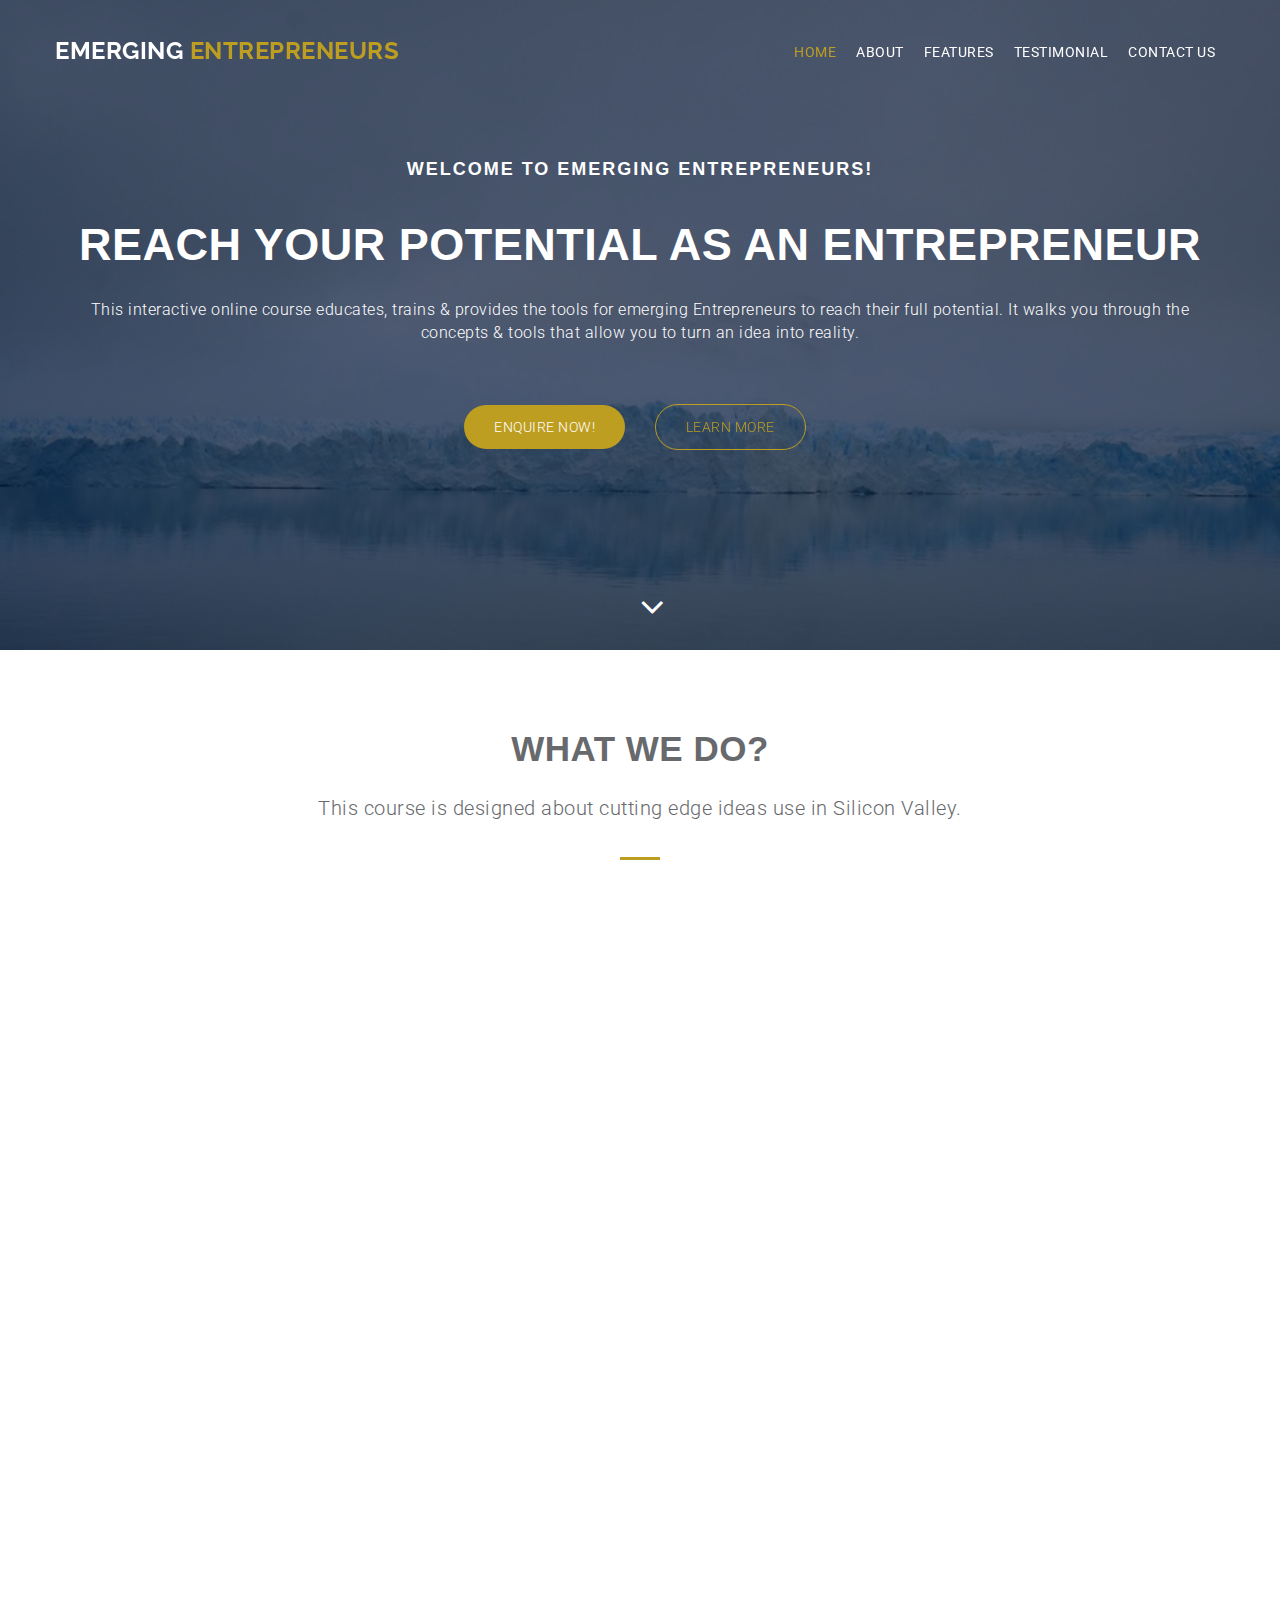
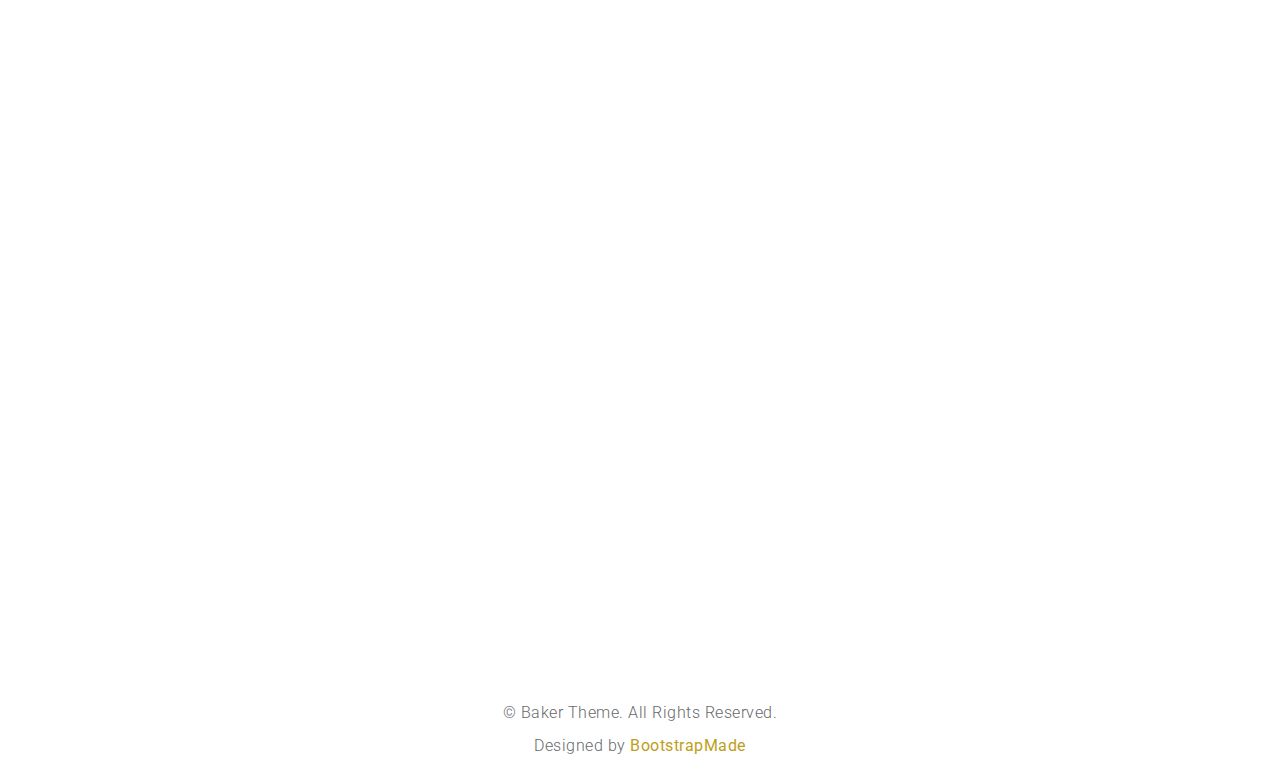
==== index.html @ f15c86c7 "first commit" ====
<!DOCTYPE html>
<html lang="en">

<head>
  <meta charset="utf-8">
  <meta name="viewport" content="width=device-width, initial-scale=1">
  <title>Emerging Entrepreneurs</title>
  <meta name="description" content="Site for emerging entrepreneurs to learn concepts, skills & tools to test & deploy their idea">
  <meta name="keywords" content="emerging entrepreneurs, entrepreneurs, emerging, cairns, theSpace, Troy Haines">

  <link rel="stylesheet" type="text/css" href="https://fonts.googleapis.com/css?family=Roboto:400,300|Raleway:300,400,900,700italic,700,300,600">
  <link rel="stylesheet" type="text/css" href="css/jquery.bxslider.css">
  <link rel="stylesheet" type="text/css" href="css/font-awesome.min.css">
  <link rel="stylesheet" type="text/css" href="css/bootstrap.min.css">
  <link rel="stylesheet" type="text/css" href="css/animate.css">
  <link rel="stylesheet" type="text/css" href="css/style.css">
  <!-- =======================================================
    Theme Name: Baker
    Theme URL: https://bootstrapmade.com/baker-free-onepage-bootstrap-theme/
    Author: BootstrapMade.com
    Author URL: https://bootstrapmade.com
  ======================================================= -->
</head>

<body>

  <div class="loader"></div>
  <div id="myDiv">
    <!--HEADER-->
    <div class="header">
      <div class="bg-color">
        <header id="main-header">
          <nav class="navbar navbar-default navbar-fixed-top">
            <div class="container">
              <div class="navbar-header">
                <button type="button" class="navbar-toggle" data-toggle="collapse" data-target="#myNavbar">
                <span class="icon-bar"></span>
                <span class="icon-bar"></span>
                <span class="icon-bar"></span>
              </button>
                <a class="navbar-brand" href="#">Emerging <span class="logo-dec">Entrepreneurs</span></a>
              </div>
              <div class="collapse navbar-collapse" id="myNavbar">
                <ul class="nav navbar-nav navbar-right">
                  <li class="active"><a href="#main-header">Home</a></li>
                  <li class=""><a href="#feature">About</a></li>
                  <li class=""><a href="#service">Features</a></li>
                  <li class=""><a href="#testimonial">Testimonial</a></li>
                  <li class=""><a href="#contact">Contact Us</a></li>
                </ul>
              </div>
            </div>
          </nav>
        </header>
        <div class="wrapper">
          <div class="container">
            <div class="row">
              <div class="banner-info text-center wow fadeIn delay-05s">
                <h1 class="bnr-title">Welcome to Emerging <span>Entrepreneurs</span>!</h1>
                <h2 class="bnr-sub-title">Reach your potential as an Entrepreneur</h2>
                <p class="bnr-para">This interactive online course educates, trains & provides the tools for emerging Entrepreneurs to reach their full potential. It walks you through the concepts & tools that allow you to turn an idea into reality.</p>
                <div class="brn-btn">
                  <a href="#" class="btn btn-download">Enquire Now!</a>
                  <a href="#feature" class="btn btn-more">Learn More</a>
                </div>
                <div class="overlay-detail">
                  <a href="#feature"><i class="fa fa-angle-down"></i></a>
                </div>
              </div>
            </div>
          </div>
        </div>
      </div>
    </div>
    <!--/ HEADER-->
    <!---->
    <section id="feature" class="section-padding wow fadeInUp delay-05s">
      <div class="container">
        <div class="row">
          <div class="col-md-12 text-center">
            <h2 class="service-title pad-bt15">What We Do?</h2>
            <p class="sub-title pad-bt15">This course is designed about cutting edge ideas use in Silicon Valley.</p>
            <hr class="bottom-line">
          </div>

        </div>
      </div>
    </section>
    <!---->
    <!---->
    <!---->
    <!---->
    <section id="service" class="section-padding wow fadeIn delay-05s">
      <div class="container">
        <div class="row">
          <div class="col-md-4 col-sm-6 col-xs-12">
            <div class="wrap-item text-center">
              <div class="item-img">
                <img src="https://s3-ap-southeast-2.amazonaws.com/emergingentrepreneurs/static_images/lightbulbicon.png">
              </div>
              <h3 class="pad-bt15">Educational Material</h3>
              <p>The course is a ten part course teaching the student key concepts about Entrepreneurship. It involves interactive questions, collabrative questions with others in the class & a quiz at the end of each part.</p>
            </div>
          </div>
          <div class="col-md-4 col-sm-6 col-xs-12">
            <div class="wrap-item text-center">
              <div class="item-img">
                <img src="https://s3-ap-southeast-2.amazonaws.com/emergingentrepreneurs/static_images/lightninglogo.png">
              </div>
              <h3 class="pad-bt15">Tools to Guide Students</h3>
              <p>The site has a framwork to help students design their MVP, record their progress & help them to decide whether to pivot or perserve with their idea.</p>
            </div>
          </div>
          <div class="col-md-4 col-sm-6 col-xs-12">
            <div class="wrap-item text-center">
              <div class="item-img">
                <img src="https://s3-ap-southeast-2.amazonaws.com/emergingentrepreneurs/static_images/rocketlogo.png">
              </div>
              <h3 class="pad-bt15">Teacher Tools</h3>
              <p>The site has a teacher admin section, allowing teachers oversee their student's progress, allowing you to guide in class material specific to student's responses.</p>
            </div>
          </div>
          
        </div>
      </div>
    </section>
    <!---->
    <!---->
    <!---->
    <!---->
    <section id="testimonial" class="wow fadeInUp delay-05s">
      <div class="bg-testicolor">
        <div class="container section-padding">
          <div class="row">
            <div class="testimonial-item">
              <ul class="bxslider">
                <li>
                  <blockquote>
                    <img src="img/thumb.png" class="img-responsive">
                    <p>Come a day there won't be room for naughty men like us to slip about at all. This job goes south, there well may not be another. </p>
                  </blockquote>
                  <small>Shaun Paul, Client</small>
                </li>
                <li>
                  <blockquote>
                    <img src="img/thumb.png" class="img-responsive">
                    <p>So here is us, on the raggedy edge. Don't push me, and I won't push you. </p>
                  </blockquote>
                  <small>Marry Smith, Client</small>
                </li>
                <li>
                  <blockquote>
                    <img src="img/thumb.png" class="img-responsive">
                    <p>Come a day there won't be room for naughty men like us to slip about at all. This job goes south, there well may not be another.</p>
                  </blockquote>
                  <small>Vivek Singh, Client</small>
                </li>
                <li>
                  <blockquote>
                    <img src="img/thumb.png" class="img-responsive">
                    <p>So here is us, on the raggedy edge. Don't push me, and I won't push you.</p>
                  </blockquote>
                  <small>John Doe, Client</small>
                </li>
              </ul>
            </div>
          </div>
        </div>
      </div>
    </section>
    <!---->
   
    <!---->
    <section id="contact" class="section-padding wow fadeInUp delay-05s">
      <div class="container">
        <div class="row">
          <div class="col-md-12 text-center white">
            <h2 class="service-title pad-bt15">Keep in touch with us</h2>
            <p class="sub-title pad-bt15">If you'd like more information about the programme or would like a demo account to see more, please send us a message & we'll get in contact. </p>
            <hr class="bottom-line white-bg">
          </div>
          <div class="col-md-6 col-sm-6 col-xs-12">
            <div class="loction-info white">
              <p><i class="fa fa-map-marker fa-fw pull-left fa-2x"></i>Eureka St, Manunda <br>QLD, Australia 4870</p>
              <p><i class="fa fa-envelope-o fa-fw pull-left fa-2x"></i>explore@thespacecairns.com</p>
              <p><i class="fa fa-phone fa-fw pull-left fa-2x"></i> (07) 4015 2517</p>
            </div>
          </div>
          <div class="col-md-6 col-sm-6 col-xs-12">
            <div class="contact-form">
              <div id="sendmessage">Your message has been sent. Thank you!</div>
              <div id="errormessage"></div>
              <form action="https://app.99inbound.com/api/e/o6KR0ycd" method="POST" target="_blank">
                <div style="position: absolute; left: -5000px;">
                  <input type="checkbox" name="grandpas_coral_plaid_people" value="1" tabindex="-1" autocomplete="no">
                </div>
                <div class="col-md-6 padding-right-zero">
                  <div class="form-group">
                    <input type="text" name="name" class="form-control" id="name" placeholder="Your Name" data-rule="minlen:4" data-msg="Please enter at least 4 chars" />
                    <div class="validation"></div>
                  </div>
                </div>
                <div class="col-md-6">
                  <div class="form-group">
                    <input type="email" class="form-control" name="email" id="email" placeholder="Your Email" data-rule="email" data-msg="Please enter a valid email" />
                    <div class="validation"></div>
                  </div>
                </div>
                <div class="col-md-12">
                  <div class="form-group">
                    <input type="text" class="form-control" name="subject" id="subject" placeholder="Subject" data-rule="minlen:4" data-msg="Please enter at least 8 chars of subject" />
                    <div class="validation"></div>
                  </div>
                </div>
                <div class="col-md-12">
                  <div class="form-group">
                    <textarea class="form-control" name="message" rows="5" data-rule="required" data-msg="Please write something for us" placeholder="Message"></textarea>
                    <div class="validation"></div>
                  </div>
                  <button type="submit" class="btn btn-primary btn-submit">SEND NOW</button>
                </div>
              </form>

            </div>
          </div>
        </div>
      </div>
    </section>
    <!---->
    <!---->
    <footer id="footer">
      <div class="container">
        <div class="row text-center">
          <p>&copy; Baker Theme. All Rights Reserved.</p>
          <div class="credits">
            <!--
              All the links in the footer should remain intact.
              You can delete the links only if you purchased the pro version.
              Licensing information: https://bootstrapmade.com/license/
              Purchase the pro version with working PHP/AJAX contact form: https://bootstrapmade.com/buy/?theme=Baker
            -->
            Designed by <a href="https://bootstrapmade.com/">BootstrapMade</a>
          </div>
        </div>
      </div>
    </footer>
    <!---->
  </div>
  <script src="js/jquery.min.js"></script>
  <script src="js/jquery.easing.min.js"></script>
  <script src="js/bootstrap.min.js"></script>
  <script src="js/wow.js"></script>
  <script src="js/jquery.bxslider.min.js"></script>
  <script src="js/custom.js"></script>
  <script src="contactform/contactform.js"></script>

</body>
</html>
---- css/style.css ----
/*
    Theme Name: Baker
    Theme URL: https://bootstrapmade.com/baker-free-onepage-bootstrap-theme/
    Author: BootstrapMade.com
    Author URL: https://bootstrapmade.com
*/

body {
  line-height: 1.4;
  font-family: 'Roboto', sans-serif;
  color: #67696c;
  font-size: 16px;
  font-weight: 300;
  letter-spacing: 0.5px;
  overflow-x: hidden;
}

ol, ul {
  list-style: none;
}

blockquote, q {
  quotes: none;
}

blockquote:before, blockquote:after, q:before, q:after {
  content: '';
  content: none;
}

table {
  border-collapse: collapse;
  border-spacing: 0;
}

h1, h2, h3, h4, h5, h6 {
  font-family: 'Raleway', sans-serif;
  font-weight: 600;
}

.section-padding {
  padding: 60px 0px;
}

#loader {
  position: absolute;
  left: 50%;
  top: 50%;
  z-index: 1;
  width: 150px;
  height: 150px;
  margin: -75px 0 0 -75px;
  border: 16px solid #f3f3f3;
  border-radius: 50%;
  border-top: 16px solid #3498db;
  width: 120px;
  height: 120px;
  -webkit-animation: spin 2s linear infinite;
  animation: spin 2s linear infinite;
}

@-webkit-keyframes spin {
  0% {
    -webkit-transform: rotate(0deg);
  }
  100% {
    -webkit-transform: rotate(360deg);
  }
}

@keyframes spin {
  0% {
    transform: rotate(0deg);
  }
  100% {
    transform: rotate(360deg);
  }
}

/* Add animation to "page content" */

.animate-bottom {
  position: relative;
  -webkit-animation-name: animatebottom;
  -webkit-animation-duration: 1s;
  animation-name: animatebottom;
  animation-duration: 1s
}

@-webkit-keyframes animatebottom {
  from {
    bottom: -100px;
    opacity: 0
  }
  to {
    bottom: 0px;
    opacity: 1
  }
}

@keyframes animatebottom {
  from {
    bottom: -100px;
    opacity: 0
  }
  to {
    bottom: 0;
    opacity: 1
  }
}

/***********************************
************************************
HEADER
************************************
***********************************/

.header {
  background: url('../img/bg-banner02.jpg') no-repeat fixed;
  background-size: cover;
  min-height: 650px;
  position: relative;
}

.bg-color {
  background-color: rgba(0, 0, 0, 0.5);
  min-height: 650px;
}

#main-header {}

.navbar-default {
  background-color: transparent;
  border: 0px;
  padding: 20px 0;
  transition: all 0.3s;
}

@media (max-width: 768px) {
	.navbar-collapse {
		background: rgba(64, 75, 97, 0.9);
    border-top: 0;
	}
}
.navbar-default .navbar-brand:focus, .navbar-default .navbar-brand:hover {
  color: #002F2F;
}

.top-nav-collapse {
  padding: 0;
  background: rgba(64, 75, 97, 0.9);
}

.logo-dec {
  color: #be9e21;
}

.navbar-default .navbar-brand {
  color: #fff;
  font-family: 'Raleway', sans-serif;
  font-weight: 700;
}

.navbar-default .navbar-brand:hover, .navbar-default .navbar-brand:focus {
  color: #fff;
}

.navbar-brand {
  padding: 0px;
  font-size: 24px;
  text-transform: uppercase;
  padding: 15px 0px;
  margin-top: 6px;
}

.navbar-default .navbar-nav>li>a {
  padding: 5px 10px;
  font-size: 14px;
  line-height: 54px;
  font-weight: 400;
  text-transform: uppercase;
  background: transparent;
  color: #fff;
  -webkit-transition: color 0.2s ease-out;
  transition: color 0.2s ease-out;
}

.navbar-default .navbar-nav>.active>a, .navbar-default .navbar-nav>.active>a:focus, .navbar-default .navbar-nav>.active>a:hover {
  color: #be9e21;
  background-color: transparent;
}

.navbar-default .navbar-nav>li>a:focus, .navbar-default .navbar-nav>li>a:hover {
  background-color: transparent;
  color: #be9e21;
}

.banner-info {
  padding-top: 140px;
  color: #fff;
}

.bnr-title, .bnr-sub-title {
  font-family: 'Fira Sans', sans-serif;
}

h1.bnr-title {
  font-size: 18px;
  text-transform: uppercase;
  letter-spacing: 2px;
}

h2.bnr-sub-title {
  font-size: 45px;
  text-transform: uppercase;
  padding: 20px 0px;
  font-weight: 700;
}

.bnr-para {
  font-weight: 300;
}

.btn-download, .btn-more, .btn-download:hover, .btn-download:focus, .btn-more:focus {
  text-transform: uppercase;
  margin-top: 50px;
  color: #fff;
  border: 0;
  font-size: 14px;
  font-weight: 300;
  line-height: 24px;
  padding: 10px 30px;
  border-radius: 60px;
  margin: 50px 10px 0 0;
  outline: none !important;
  -webkit-backface-visibility: hidden;
  backface-visibility: hidden;
  transition: all 0.3s;
}

.btn-download {
  background-color: #be9e21;
}

.btn-more, .btn-more:focus {
  margin-left: 15px;
  border: 1px solid #be9e21;
  color: #be9e21;
}

.btn-more:hover {
  background: #be9e21;
  color: #fff;
}

.overlay-detail a i {
  text-align: center;
  position: absolute;
  bottom: 25px;
  font-size: 38px;
  color: #fff;
}

/***********************************
************************************
features
************************************
***********************************/

.title, .service-title {
  font-family: 'Fira Sans', sans-serif;
  font-size: 35px;
  text-transform: uppercase;
}

.item-img {
  margin-bottom: 15px;
}

.sub-title {
  font-size: 20px;
}

.bottom-line {
  margin-top: 20px;
  margin-bottom: 40px;
  border: 0;
  border-top: 0px;
  height: 3px;
  width: 40px;
  background-color: #BE9E21;
}

.wrap-item h3 {
  font-size: 24px;
  line-height: 25px;
}

.pad-bt15 {
  padding-bottom: 15px;
}

.sec-sub-title {
  padding-top: 30px;
}

.sec-sub-title {
  font-size: 16px;
  font-weight: bold;
  color: #002F2F;
  text-transform: uppercase;
  margin: 25px 0px;
  line-height: 1.7;
}

#service {
  background-color: #F3F4F8;
}

ul.service-list li i {
  color: #002F2F;
  padding-right: 10px;
}

.learn-more, .learn-more:hover, .learn-more:focus {
  height: 50px;
  width: 175px;
  background: #046380;
  display: inline-block;
  text-align: center;
  color: #ffffff;
  line-height: 50px;
  text-transform: uppercase;
  font-size: 16px;
  text-decoration: none;
  margin-right: 10px;
  margin-top: 45px;
  text-decoration: none;
  transition: all 0.3s;
  -webkit-transition: all 0.3s;
}

.visit-portfolio, .visit-portfolio:hover, .visit-portfolio:focus {
  height: 50px;
  width: 175px;
  display: inline-block;
  text-align: center;
  color: #495376;
  line-height: 50px;
  text-transform: uppercase;
  font-size: 16px;
  text-decoration: none;
  border: 1px solid #838aa1;
  margin-top: 45px;
  transition: all 0.3s;
  -webkit-transition: all 0.3s;
}

.bx-wrapper img {
  width: 70px;
  display: inline-block;
  border-radius: 50%;
  border: 5px solid #fff;
  margin-bottom: 15px;
}

.service-item h3 span {
  opacity: 0.7;
  font-size: 75px;
  line-height: 1;
  text-transform: uppercase;
  letter-spacing: -5px;
  font-weight: 900;
  padding-right: 6px;
}

.service-item h3 {
  font-weight: 700;
}

.service-item p {
  opacity: 0.6;
  color: inherit;
  padding: 10px 0px;
}

.service-item a {
  color: #be9e21;
}

.mr-btn-15 {
  margin-bottom: 15px;
}

.padding-right-zero {
  padding-right: 0px !important;
}

.bx-wrapper {
  margin: 0 auto 35px;
}

.portfolio-item {
  position: relative;
  overflow: hidden;
}

.portfolio-item figure {
  margin: 0;
  padding: 0;
  position: relative;
  cursor: pointer;
}

.portfolio-item figure img {
  display: block;
  position: relative;
  z-index: 10;
  margin: -15px 0
}

.portfolio-item figure figcaption {
  display: block;
  position: absolute;
  z-index: 5;
  -webkit-box-sizing: border-box;
  -moz-box-sizing: border-box;
  box-sizing: border-box
}

.portfolio-item figure h2 {
  font-family: 'Fira Sans', sans-serif;
  color: #fff;
  font-size: 20px;
  text-align: left;
  padding-bottom: 15px;
}

.portfolio-item figure p {
  display: block;
  line-height: 18px;
  margin: 0;
  color: #fff;
  text-align: left
}

.portfolio-item figure figcaption {
  top: 0;
  left: 0;
  width: 100%;
  height: 100%;
  padding: 59px 30px;
  background-color: #BE9E21;
  backface-visibility: hidden;
  -webkit-transform: rotateY(-180deg);
  -moz-transform: rotateY(-180deg);
  transform: rotateY(-180deg);
  -webkit-transition: all .5s;
  -moz-transition: all .5s;
  transition: all .5s;
  text-align: center;
}

.portfolio-item figure img {
  backface-visibility: hidden;
  -webkit-transition: all .5s;
  -moz-transition: all .5s;
  transition: all .5s
}

.portfolio-item figure:hover img, figure.hover img {
  -webkit-transform: rotateY(180deg);
  -moz-transform: rotateY(180deg);
  transform: rotateY(180deg)
}

.portfolio-item figure:hover figcaption, figure.hover figcaption {
  -webkit-transform: rotateY(0);
  -moz-transform: rotateY(0);
  transform: rotateY(0)
}

/***********************************
************************************
TESTIMONIAL
************************************
***********************************/

#testimonial {
  background: url('../img/bg.jpg') no-repeat;
  background-size: cover;
  min-height: 390px;
}

.bg-testicolor {
  background-color: RGBA(73, 84, 105, 0.61);
  min-height: 390px;
}

.white {
  color: #fff !important;
}

.testimonial-item ul li blockquote {
  font-size: 18px;
  line-height: 32px;
  color: #fff;
  font-weight: 300;
  text-shadow: 1px 1px 2px #333;
  text-align: center;
  display: inline-block;
  width: 100%;
  margin: 20px 0;
  padding: 0 80px;
  position: relative;
  border: 0;
}

.testimonial-item ul li small {
  font-size: 16px;
  color: #fff;
  font-weight: 400;
  text-shadow: 1px 1px 2px #333;
  text-align: center;
  display: inline-block;
  width: 100%;
}

.bx-viewport {
  height: 235px !important;
  background-color: transparent !important;
  border: 0px none !important;
  box-shadow: none !important;
}

.testimonial-item ul li blockquote::before {
  content: '“';
  left: 30px;
}

.testimonial-item ul li blockquote::before, .testimonial-item ul li blockquote::after {
  position: absolute;
  font-weight: 300;
  font-size: 3em;
  font-family: Georgia, serif;
  color: #ccc;
  top: 62%;
}

.testimonial-item ul li blockquote::after {
  content: '”';
  right: 30px;
}

/***********************************
************************************
Blog
************************************
***********************************/

.blog-info h2 {
  text-transform: capitalize;
  font-weight: 600;
  font-size: 20px;
  letter-spacing: 1px;
  padding-top: 5px;
}

.blog-comment {
  margin-top: 12px;
  min-height: 30px;
}

.blog-info p, .blog-comment p {
  color: #949494;
}

.blog-comment p:first-child {
  float: left;
}

.blog-comment p:last-child {
  float: right;
  margin-right: 0;
}

.blog-comment p i {
  color: #949494;
}

.read-more {
  color: #949494;
  margin-top: 15px;
  display: inline-block;
}

.blog-img {
  position: relative;
  margin-bottom: 20px;
  overflow: hidden;
}

.blog-img img:hover {
  opacity: 1;
  -webkit-transform: scale(1.05);
  -moz-transform: scale(1.05);
  -ms-transform: scale(1.05);
  -o-transform: scale(1.05);
  transform: scale(1.05);
}

.blog-img img {
  width: 100%;
  opacity: 0.8;
  -webkit-transition: all 0.5s linear;
  -moz-transition: all 0.5s linear;
  -ms-transition: all 0.5s linear;
  -o-transition: all 0.5s linear;
  transition: all 0.5s linear;
}

/***********************************
************************************
contact
************************************
***********************************/

#contact {
  background-color: rgb(73, 84, 105);
}

.btn-submit, .btn-submit:hover, .btn-submit:focus {
  background-color: transparent;
  border-radius: 60px;
  color: #be9e21;
  font-weight: 400;
  border: 1px solid #be9e21;
  font-size: 14px;
  padding: 6px 20px;
}

.form-control {
  background-color: transparent;
  border-radius: 0px;
  color: #be9e21 !important;
  border-color: #be9e21;
}

.form-control:focus {
  border-color: #be9e21;
  outline: 0;
  -webkit-box-shadow: inset 0 1px 1px rgba(0, 0, 0, .075), 0 0 8px rgba(102, 175, 233, .6);
  box-shadow: inset 0 1px 1px rgba(0, 0, 0, .075), 0 0 8px rgba(102, 175, 233, .6);
}

.contact-form input.form-control {
  color: #fff;
}

.validation {
  color: red;
  display: none;
  margin: 0 0 20px;
  font-weight: 400;
  font-size: 13px;
}

#sendmessage {
  color: green;
  border: 1px solid green;
  display: none;
  text-align: center;
  padding: 15px;
  font-weight: 600;
  margin-bottom: 15px;
}

#errormessage {
  color: red;
  display: none;
  border: 1px solid red;
  text-align: center;
  padding: 15px;
  font-weight: 600;
  margin-bottom: 15px;
}

#sendmessage.show, #errormessage.show, .show {
  display: block;
}

.loction-info p {
  margin-bottom: 25px;
}

.loction-info p i {
  color: #be9e21;
}

/***********************************
************************************
contact
************************************
***********************************/

#footer {
  padding: 20px 0px;
}

.scrollToTop {
  position: fixed;
  bottom: 12px;
  right: 12px;
  width: 42px;
  height: 42px;
  color: #ffffff;
  background: #be9e21;
  font-size: 14px;
  line-height: 42px;
  text-align: center;
  z-index: 100;
  cursor: pointer;
  display: none;
}

.white-bg {
  background-color: #fff;
}

#footer a {
  color: #be9e21;
  font-weight: 400;
}

/***********************************
************************************
Responsive media queries
************************************
***********************************/

/***********************************
************************************
cta
************************************
***********************************/

.cta {
  background-color: rgb(73, 84, 105);
}

.cta .cta-info {
  width: 100%;
  float: left;
  padding: 30px 25px 30px 15px;
  border-radius: 5px;
}

.cta .cta-info .cta-txt h3 {
  font-size: 32px;
  margin-bottom: 10px;
}

.cta .cta-info .cta-btn {
  margin-top: 16px;
  background-color: rgb(190, 158, 33);
  padding: 20px 50px;
  color: #FFF;
  font-size: 22px;
  display: inline-block;
  transition: all 0.5s ease-in 0s;
}



/***********************************
************************************
Responsive media queries
************************************
***********************************/

@media (min-width: 768px) and (max-width: 980px) {
  .service-item, .blog-sec, .wrap-item, .loction-info {
    margin-bottom: 15px;
  }
  .portfolio-item figure figcaption {
    padding: 55px 30px;
  }
  .padding-right-zero {
    padding-right: 15px !important;
  }
}

@media (min-width: 451px) and (max-width: 767px) {
  .service-item, .blog-sec, .wrap-item, .loction-info {
    margin-bottom: 15px;
  }
}

@media (min-width: 20px) and (max-width: 450px) {
  .navbar-default .navbar-brand {
    padding-left: 16px;
    margin-top: 0px;
  }
  .banner-info {
    padding-top: 40px;
  }
  h1.bnr-title {
    font-size: 16px;
  }
  h2.bnr-sub-title {
    font-size: 33px;
  }
  body {
    font-size: 14px;
  }
  .btn-download, .btn-more, .btn-download:hover, .btn-more:hover, .btn-download:focus, .btn-more:focus {
    font-size: 12px;
    padding: 7px 18px;
  }
  .wrap-item h3 {
    font-size: 18px;
  }
  .title, .service-title {
    font-size: 28px;
  }
  .sub-title {
    font-size: 15px;
  }
  .service-item, .blog-sec, .wrap-item, .loction-info {
    margin-bottom: 15px;
  }
  .loction-info {
    padding: 0px 15px;
  }
  .portfolio-item figure figcaption {
    padding: 30px 30px;
  }
  .padding-right-zero {
    padding-right: 15px !important;
  }
  .portfolio-item figure p {
    font-size: 14px;
  }
  .portfolio-item figure h2 {
    font-size: 18px;
  }
  .testimonial-item ul li blockquote {
    font-size: 14px;
    line-height: 22px;
    margin: 10px 0;
    padding: 0 40px;
  }
  .navbar-default .navbar-nav>li>a {
    line-height: 22px;
    text-align: center;
  }
}
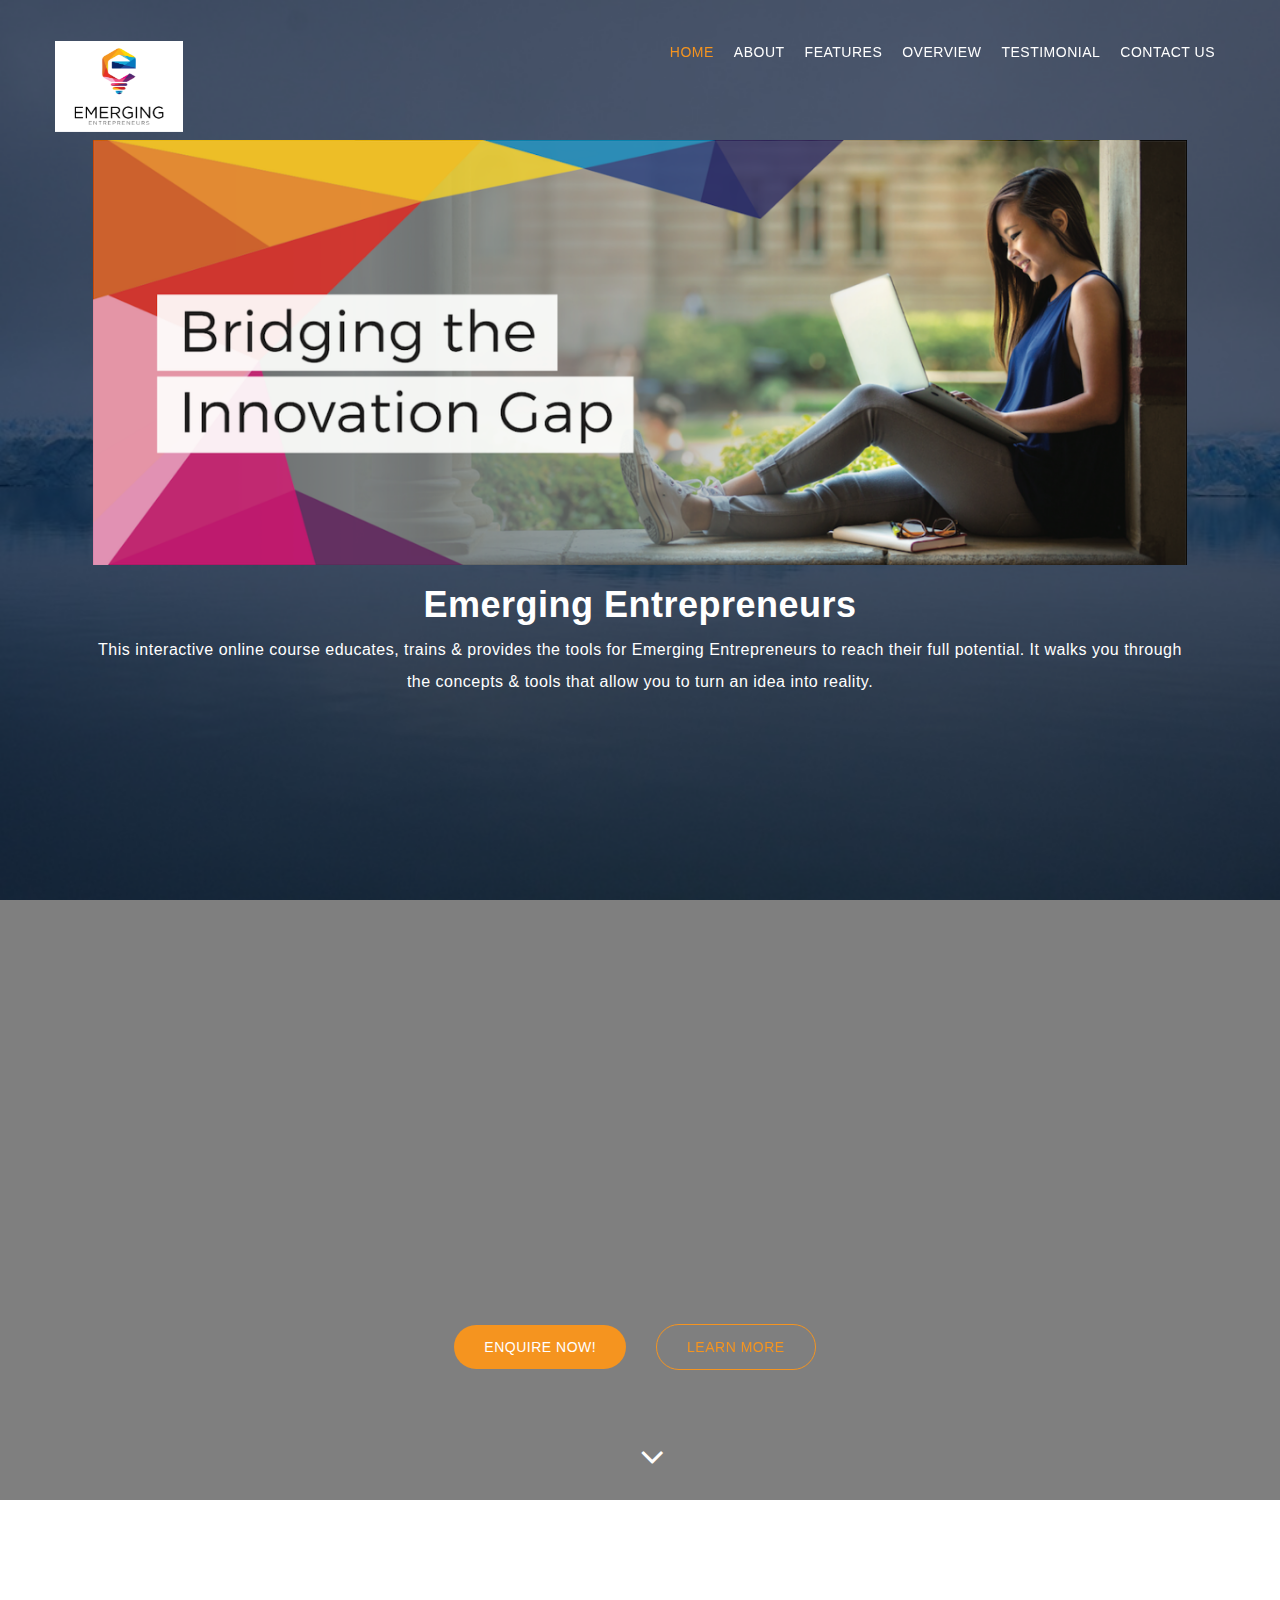
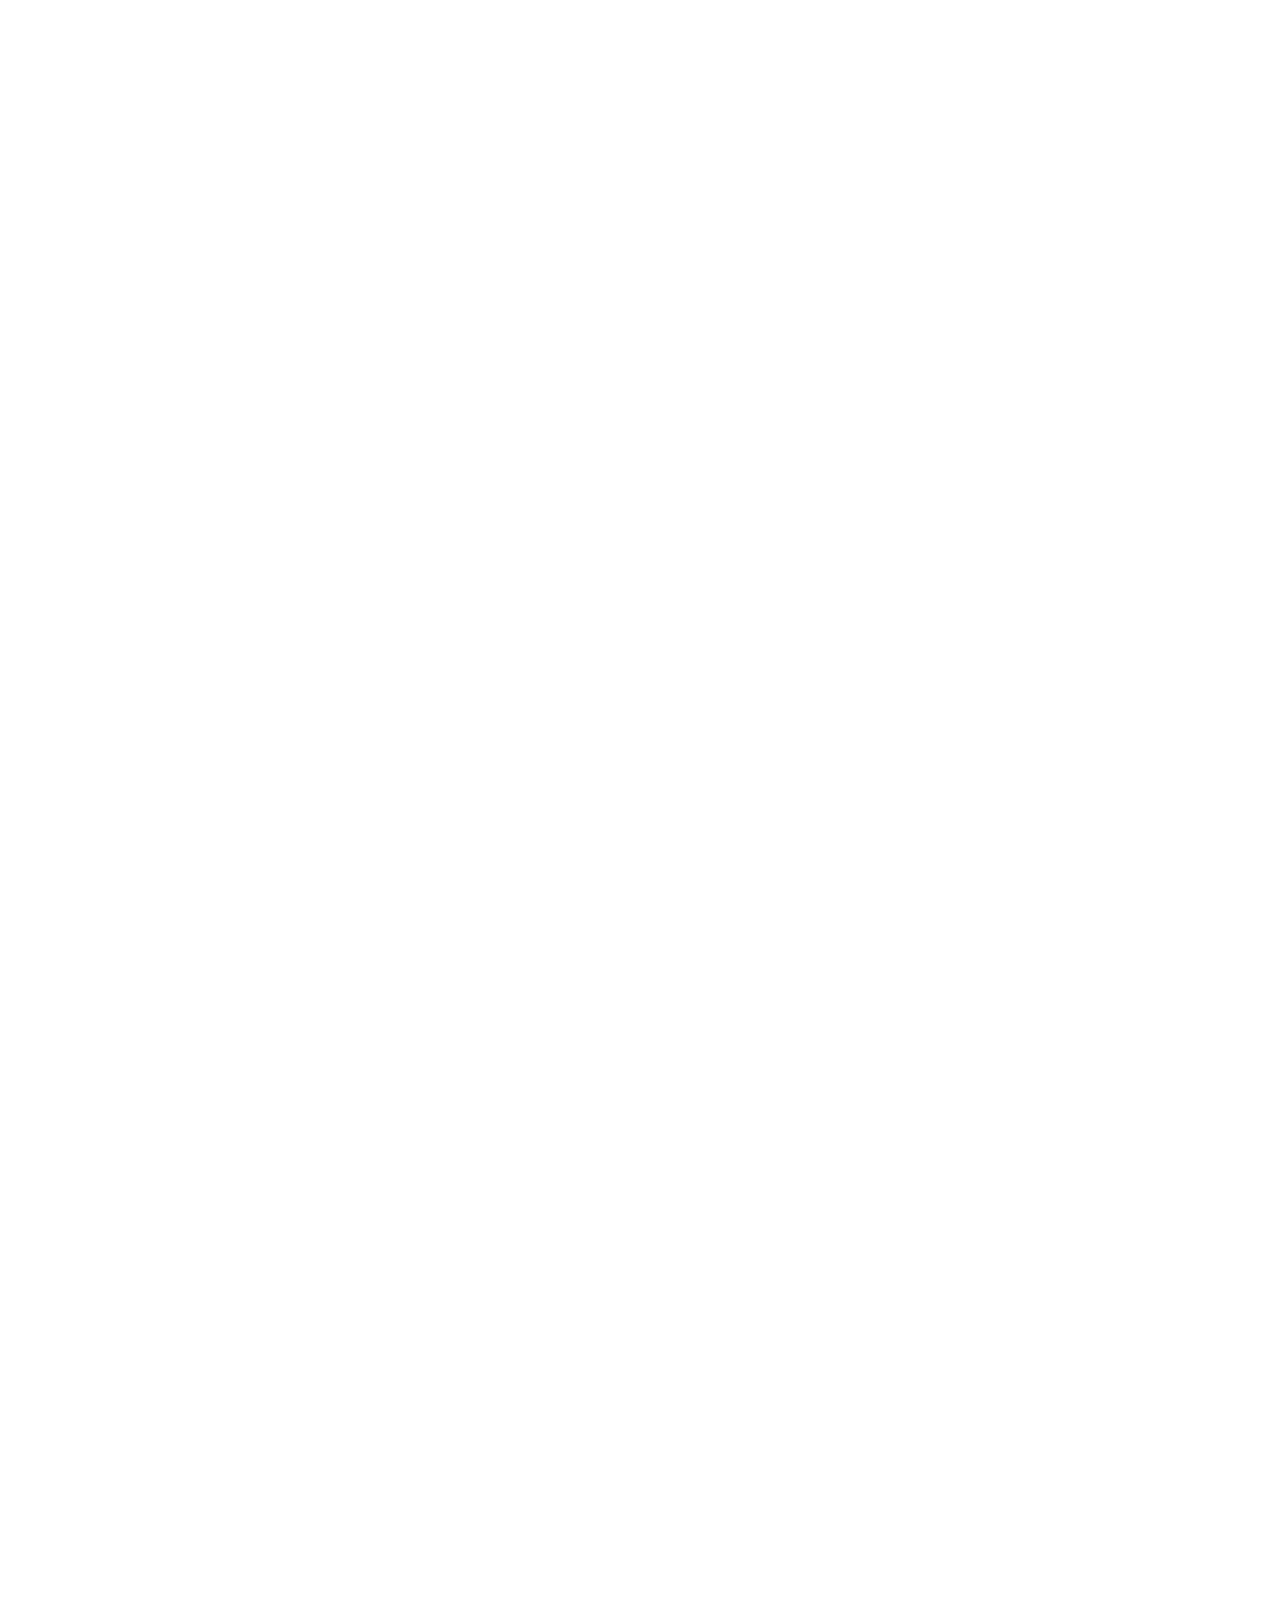
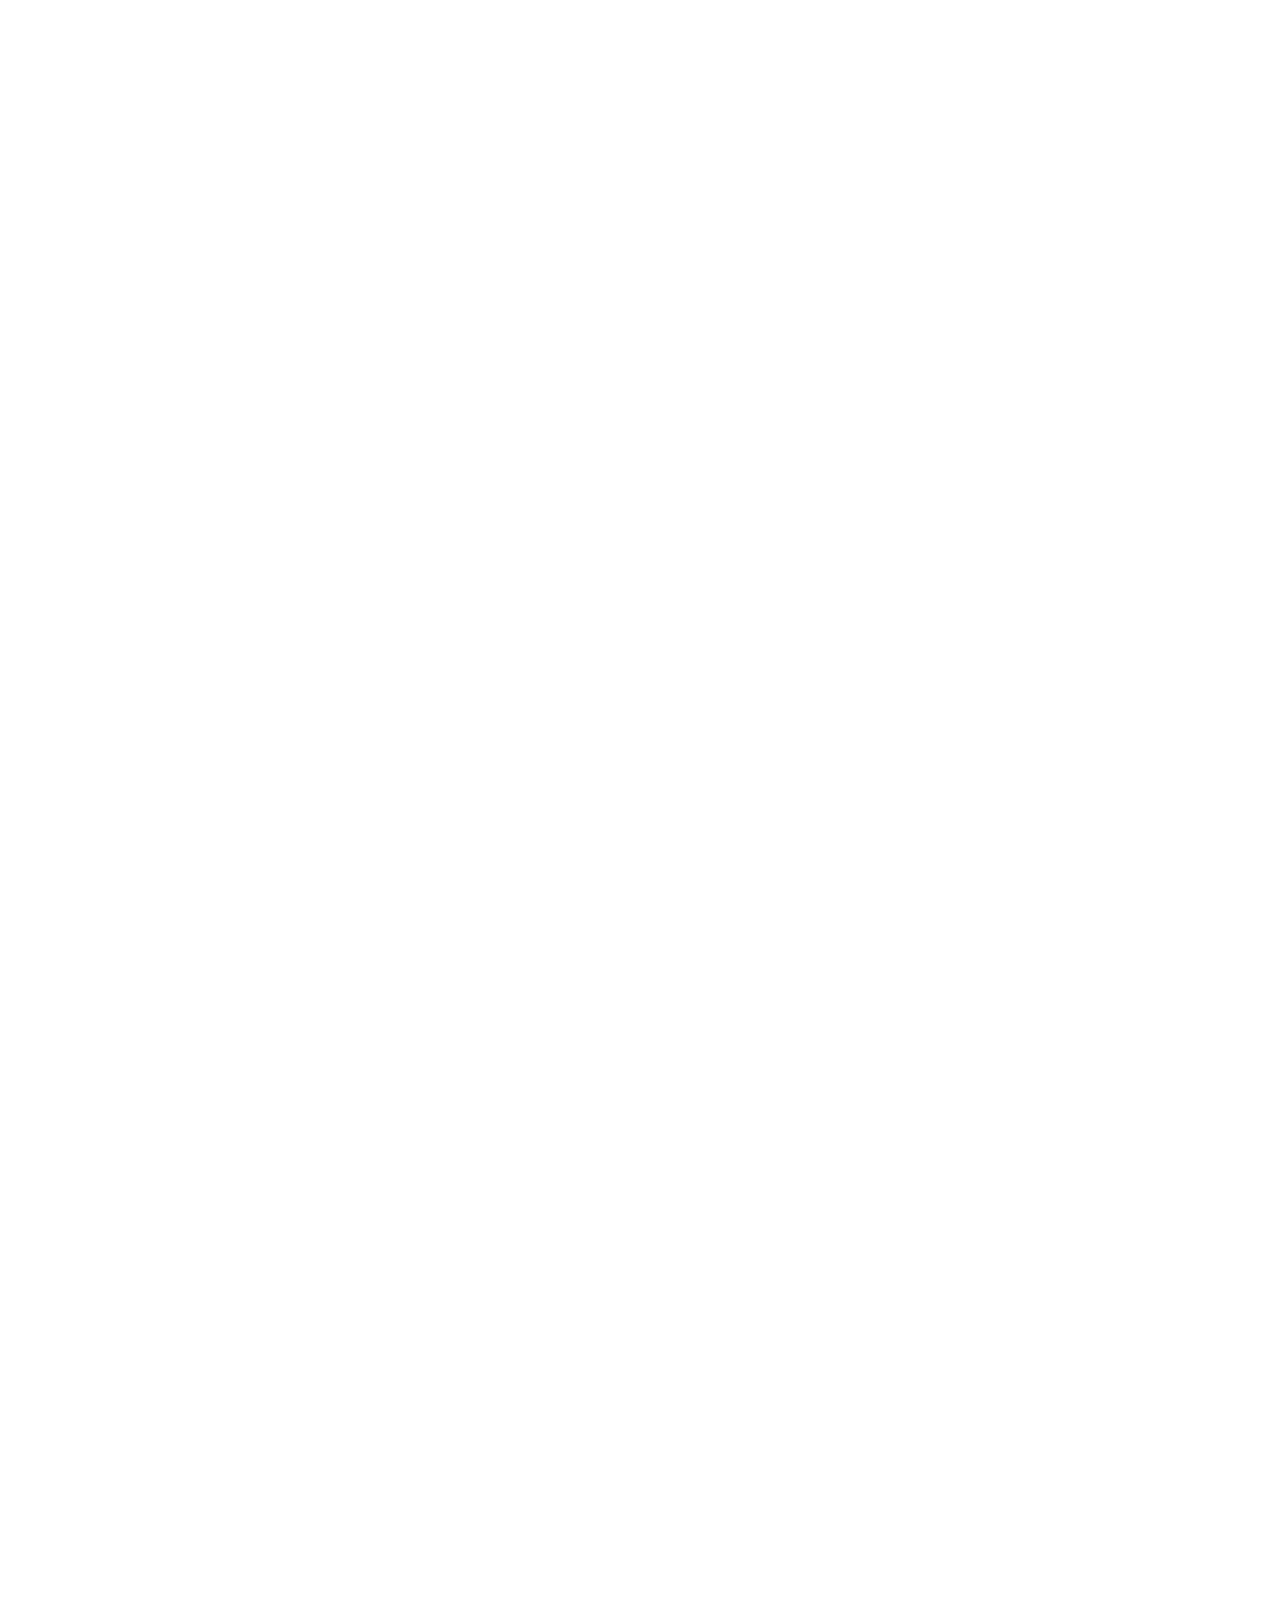
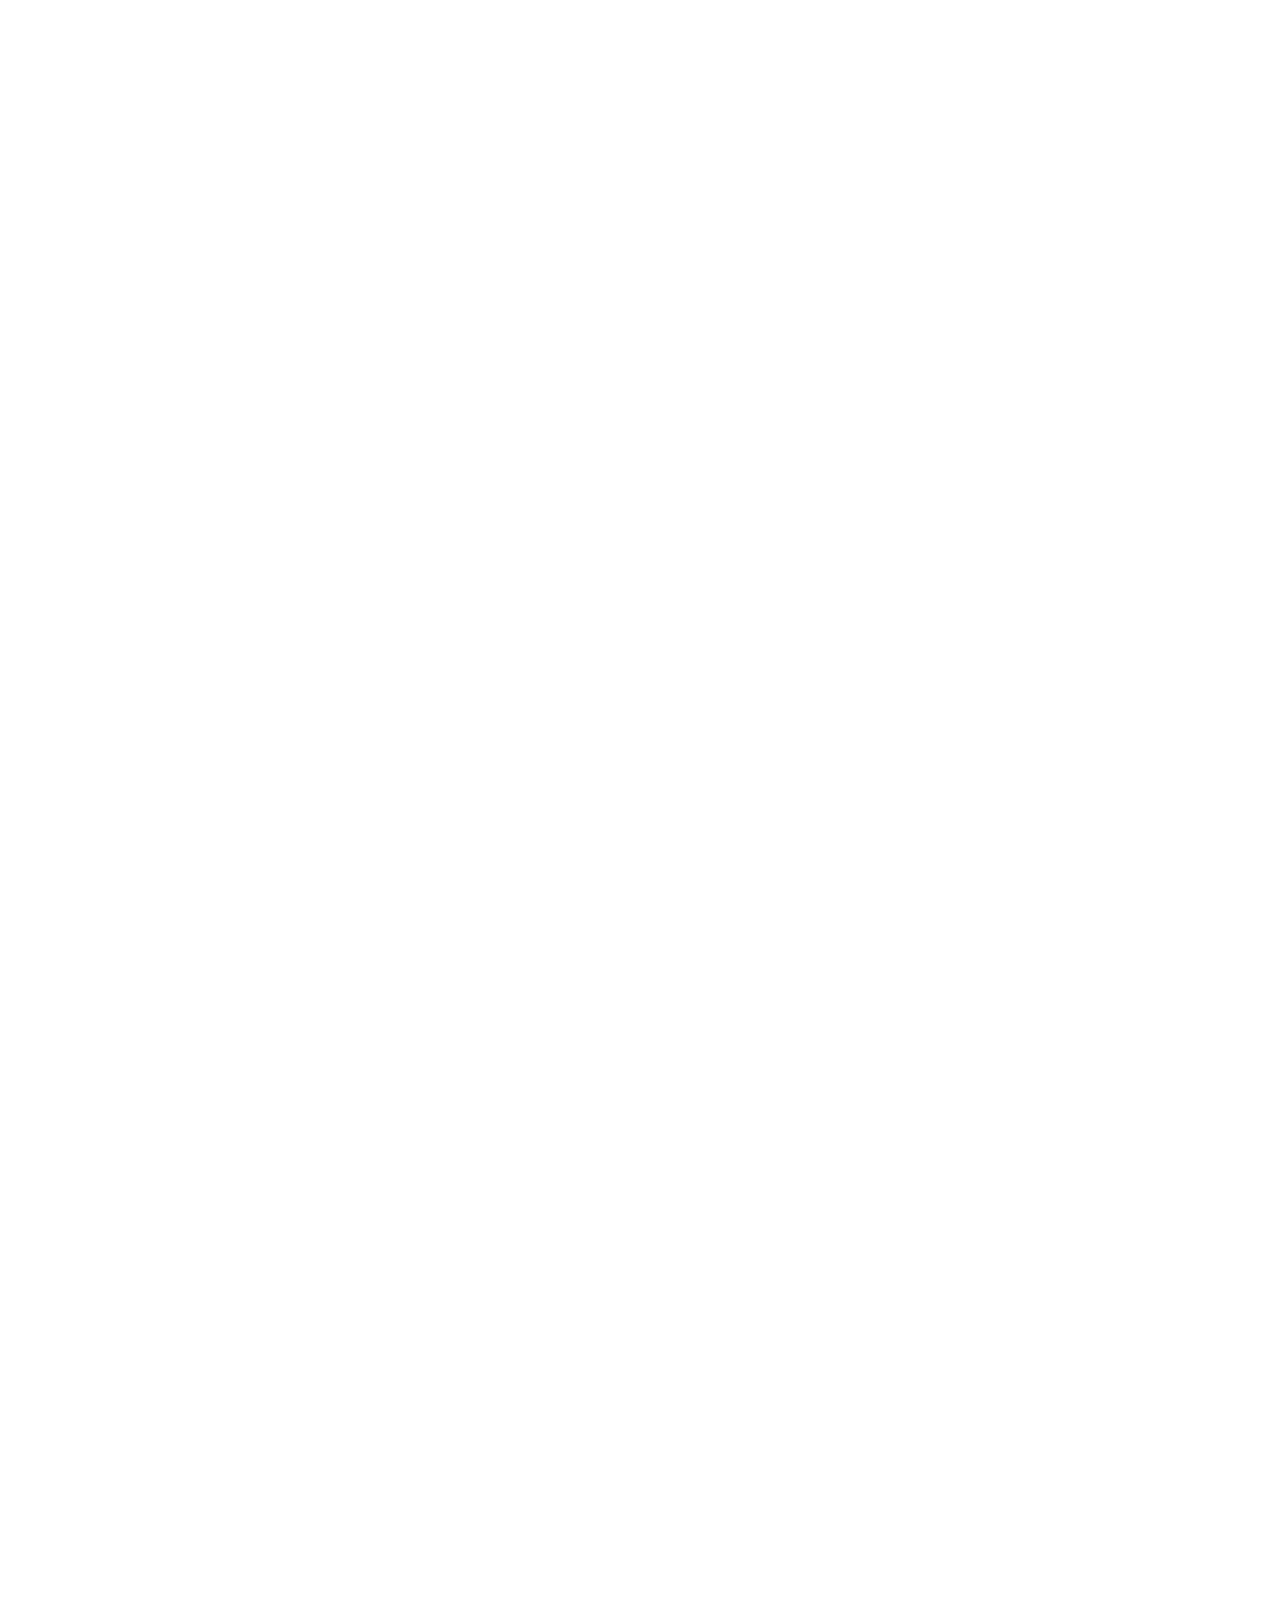
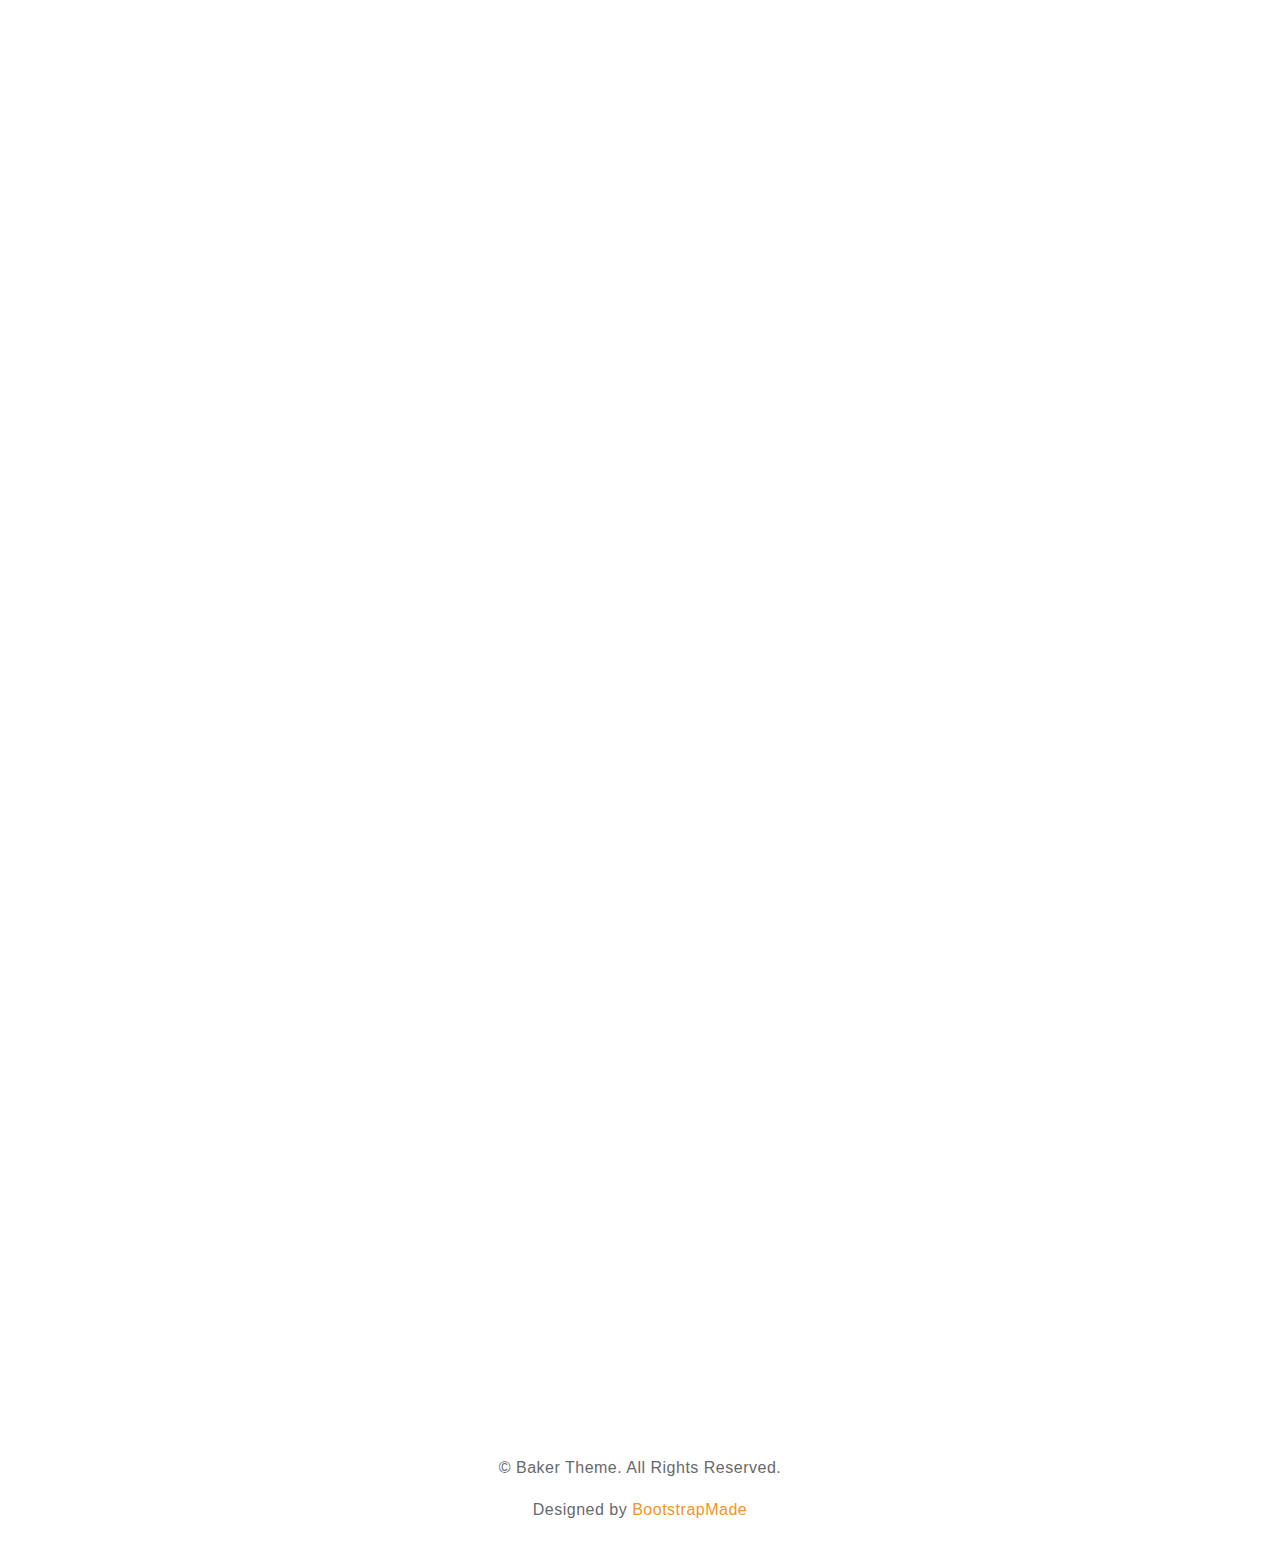
==== commit a4e580a9: "second pass finished" ====
--- a/index.html
+++ b/index.html
@@ -8,7 +8,10 @@
   <meta name="description" content="Site for emerging entrepreneurs to learn concepts, skills & tools to test & deploy their idea">
   <meta name="keywords" content="emerging entrepreneurs, entrepreneurs, emerging, cairns, theSpace, Troy Haines">
 
-  <link rel="stylesheet" type="text/css" href="https://fonts.googleapis.com/css?family=Roboto:400,300|Raleway:300,400,900,700italic,700,300,600">
+  <!-- <link rel="stylesheet" type="text/css" href="https://fonts.googleapis.com/css?family=Roboto:400,300|Raleway:300,400,900,700italic,700,300,600"> -->
+
+  <link href="https://fonts.googleapis.com/css?family=Montserrat&display=swap" rel="stylesheet">
+
   <link rel="stylesheet" type="text/css" href="css/jquery.bxslider.css">
   <link rel="stylesheet" type="text/css" href="css/font-awesome.min.css">
   <link rel="stylesheet" type="text/css" href="css/bootstrap.min.css">
@@ -38,13 +41,14 @@
                 <span class="icon-bar"></span>
                 <span class="icon-bar"></span>
               </button>
-                <a class="navbar-brand" href="#">Emerging <span class="logo-dec">Entrepreneurs</span></a>
+                <a class="navbar-brand" href="#"><img src="img/ee.png" class="nav-img-logo"></a>
               </div>
               <div class="collapse navbar-collapse" id="myNavbar">
                 <ul class="nav navbar-nav navbar-right">
                   <li class="active"><a href="#main-header">Home</a></li>
                   <li class=""><a href="#feature">About</a></li>
                   <li class=""><a href="#service">Features</a></li>
+                  <li class=""><a href="#overview">Overview</a></li>
                   <li class=""><a href="#testimonial">Testimonial</a></li>
                   <li class=""><a href="#contact">Contact Us</a></li>
                 </ul>
@@ -55,13 +59,16 @@
         <div class="wrapper">
           <div class="container">
             <div class="row">
-              <div class="banner-info text-center wow fadeIn delay-05s">
-                <h1 class="bnr-title">Welcome to Emerging <span>Entrepreneurs</span>!</h1>
-                <h2 class="bnr-sub-title">Reach your potential as an Entrepreneur</h2>
-                <p class="bnr-para">This interactive online course educates, trains & provides the tools for emerging Entrepreneurs to reach their full potential. It walks you through the concepts & tools that allow you to turn an idea into reality.</p>
-                <div class="brn-btn">
-                  <a href="#" class="btn btn-download">Enquire Now!</a>
-                  <a href="#feature" class="btn btn-more">Learn More</a>
+              <div class="banner-info text-center wow fadeIn delay-05s" style="padding-left: 1cm; padding-right: 1cm; padding-bottom: 1cm;">
+                <img src="img/person-on-computer.png" style="width: 100%; height: auto;">
+                <h1 class="bnr-sub-title">Emerging Entrepreneurs</h1>
+                <p class="bnr-para">This interactive online course educates, trains & provides the tools for Emerging Entrepreneurs to reach their full potential. It walks you through the concepts & tools that allow you to turn an idea into reality.</p>
+                <div class="video-responsive">
+                <iframe width="560" height="315" src="https://www.youtube.com/embed/0ryxSWDyhs0" frameborder="0" allow="accelerometer; autoplay; encrypted-media; gyroscope; picture-in-picture" allowfullscreen></iframe>
+                </div>
+               <div class="brn-btn" style="padding-bottom: 5%;">
+                  <a href="#contact" class="btn btn-download" style="margin-top: 0; margin-bottom: 1cm;">Enquire Now!</a>
+                  <a href="#feature" class="btn btn-more" style="margin-top: 0; margin-bottom: 1cm;">Learn More</a>
                 </div>
                 <div class="overlay-detail">
                   <a href="#feature"><i class="fa fa-angle-down"></i></a>
@@ -78,8 +85,21 @@
       <div class="container">
         <div class="row">
           <div class="col-md-12 text-center">
-            <h2 class="service-title pad-bt15">What We Do?</h2>
-            <p class="sub-title pad-bt15">This course is designed about cutting edge ideas use in Silicon Valley.</p>
+            <h2 class="service-title pad-bt15">History</h2>
+            <p class="sub-title pad-bt15">
+            <p>
+            Emerging Entrepreneurs launched in mid 2015 after parents expressed a desire for an Entrepreneurship Program to be developed for their kids. Concerned that in a world of hyper change, that their kids weren’t going to effectively learn the skills that they would need from school to be able to successfully thrive in the modern world. 
+          </p>
+          <br>
+          <p>
+            As part of an initial trial we had 9 students from 5 schools + a homeschool student who participated in an extracurricular 10 session version of the program which was delivered face to face at theSPACE. 
+          </p>
+          <br>
+            <h3>Emerging Entrepreneurs Today</h3>
+            <br>
+            <p>
+            Emerging Entrepreneurs has since evolved into a comprehensive Learning Management System (LMS) -  https://explore.emergingentrepreneurs.com.au which teachers are trained and empowered to deliver. </p>
+            </p>
             <hr class="bottom-line">
           </div>
 
@@ -88,8 +108,9 @@
     </section>
     <!---->
     <!---->
-    <!---->
-    <!---->
+   
+    <!---->
+    
     <section id="service" class="section-padding wow fadeIn delay-05s">
       <div class="container">
         <div class="row">
@@ -128,71 +149,304 @@
     <!---->
     <!---->
     <!---->
-    <section id="testimonial" class="wow fadeInUp delay-05s">
+    <section id="overview" class="section-padding wow fadeInUp delay-05s" style="padding: 5%;">
+      <div class="container">
+        <div class="row">
+          
+            <h2 class="service-title pad-bt15" style="text-align: center;">Overview</h2>
+            <p class="sub-title pad-bt15" style="text-align: center;">
+            An overview of the program can be found via the content and documents below:
+          </p>
+          <br>
+        </div>
+        <div class="row">
+          <div style="width: 90%; display: block; text-align: center; margin: auto;">
+            <div class="col-lg-12 col-sm-12 pad-bt15 my-align-center">
+            <a href="res/Emerging Entrepreneurs 2018-19 Information Brochure.pdf" class="btn btn-primary btn-lg btn-block width-100 normal-whitespace">Emerging Entrepreneurs Information Brochure</a>
+             </div>
+             <div class="col-sm-12 text-left pad-bt15 my-align-center">
+             <a href="res/Emerging Entrepreneurs School Flyer 2019- EMAIL.pdf" class="btn btn-primary btn-lg btn-block width-100 normal-whitespace">Emerging Entrepreneurs Schools Email Flyer</a>
+              </div>
+              <div class="col-sm-12 text-left pad-bt15 my-align-center">
+              <a href="res/Emerging Entrepreneurs Teacher Guide 2019.pdf" class="btn btn-primary btn-lg btn-block width-100 normal-whitespace">We provide comprehensive teacher guides and support for teachers - pg 9-19</a>
+               </div>
+
+               <div class="col-sm-12 text-left pad-bt15 my-align-center">
+               <a href="res/Emerging Entrepreneurs Teacher Guide 2019.pdf" class="btn btn-primary btn-lg btn-block width-100 normal-whitespace">Lessons are aligned to the Australian curriculum - pg 5-8</a>
+              </div>
+            </div>
+          </div>
+          <div class="row">
+            <br>
+            <p>
+            Please note that we’ve set our system up in sessions. Each session typically represents one day, but there is flexibility within the program to move quicker or slower… We can move the modules around and add in additional content with relative ease. You will note that the outline of the 10 sessions below is light on pitching, we can add pitching into the program with ease.  
+            </p>
+            <br>
+            <hr class="bottom-line">
+            <h3>Course Modules:</h3>
+            <br>
+            <p class="btn btn-primary btn-lg btn-block width-100 normal-whitespace" style="text-align: left;" data-toggle="collapse" data-target="#collapseExample">
+            + Lesson One: A brief introduction to your potential future.
+           </p>
+          <div class="collapse" id="collapseExample">
+            <div class="card card-body my-padding-top-bottom">
+            What is an entrepreneur? Do you want to be one? Why would you want to be one? In this lesson we discuss why your future could have much more potential than you ever imagined.
+           </div>
+         </div>
+             <br>
+             <p class="btn btn-primary btn-lg btn-block width-100 normal-whitespace" style="text-align: left;"  data-toggle="collapse" data-target="#collapseExample1">
+            + Lesson Two: Visions, goals & potential.
+           </p>
+          <div class="collapse" id="collapseExample1">
+            <div class="card card-body my-padding-top-bottom">
+            You can achieve far more than you think. In this lesson we discuss how to reach full potential and ensure that you're always working in alignment with your vision.
+             </div>
+           </div>
+             <br>
+             <p class="btn btn-primary btn-lg btn-block width-100 normal-whitespace" style="text-align: left;"  data-toggle="collapse" data-target="#collapseExample2">
+            + Lesson Three: Your incredible business in the 21st century.
+           </p>
+           <div class="collapse" id="collapseExample2">
+            <div class="card card-body my-padding-top-bottom">
+            How you can build a world-wide business from your bedroom, with no money, experience or genius idea.
+            </div>
+          </div>
+             <br>
+             <p class="btn btn-primary btn-lg btn-block width-100 normal-whitespace" style="text-align: left;"  data-toggle="collapse" data-target="#collapseExample3">
+            + Lesson Four: How to identify potential business opportunities with no risk.
+           </p>
+           <div class="collapse" id="collapseExample3">
+            <div class="card card-body my-padding-top-bottom">
+            Pain or complaints are opportunities! In this lesson, we help you discover great potential business ideas.
+             </div>
+           </div>
+             <br>
+             <p class="btn btn-primary btn-lg btn-block width-100 normal-whitespace" style="text-align: left;"  data-toggle="collapse" data-target="#collapseExample4">
+            + Lesson Five: Customers & Experiments.
+           </p>
+            <div class="collapse" id="collapseExample4">
+            <div class="card card-body my-padding-top-bottom">
+            Who is your customer and what are their problems? Is your solution to their problem something they want? You need to know to know the answers to these questions in order to build a successful business!
+            </div>
+          </div>
+             <br>
+             <p class="btn btn-primary btn-lg btn-block width-100 normal-whitespace" style="text-align: left;"  data-toggle="collapse" data-target="#collapseExample5">
+            + Lesson Six: Minimum Viable Products.
+           </p>
+            <div class="collapse" id="collapseExample5">
+            <div class="card card-body my-padding-top-bottom">
+            What's a MVP? How can you create a MVP very quickly in order to test your idea? In this lesson, we discuss the many different types of MVP and you can use them to validate your business potential.
+             </div>
+           </div>
+             <br>
+             <p class="btn btn-primary btn-lg btn-block width-100 normal-whitespace" style="text-align: left;"  data-toggle="collapse" data-target="#collapseExample6">
+            + Lesson Seven: Power Teams, partnerships & building a brand.
+           </p>
+           <div class="collapse" id="collapseExample6">
+            <div class="card card-body my-padding-top-bottom">
+            You need a team to succeed, a network to work and a vision to thrive. What's your plan?
+            </div>
+          </div>
+             <br>
+             <p class="btn btn-primary btn-lg btn-block width-100 normal-whitespace" style="text-align: left;"  data-toggle="collapse" data-target="#collapseExample7">
+            + Lesson Eight: Do the numbers stack up?
+           </p>
+           <div class="collapse" id="collapseExample7">
+            <div class="card card-body my-padding-top-bottom">
+            Let's be honest, accounting can be a little... like doing accounting. But it's very important! After all, this is how you determine how much money you're making (or not).
+             </div>
+           </div>
+             <br>
+             <p class="btn btn-primary btn-lg btn-block width-100 normal-whitespace" style="text-align: left;"  data-toggle="collapse" data-target="#collapseExample8">
+            + Lesson Nine: Entrepreneurial hurdles
+           </p>
+            <div class="collapse" id="collapseExample8">
+            <div class="card card-body my-padding-top-bottom">
+            It's not all honey and wine in entrepreneur land, oh no! You'll find many stumbling blocks on your journey and in this lesson, we're going to discuss many of the common issues you'll face and how to overcome them.
+             </div>
+           </div>
+             <br>
+             <p class="btn btn-primary btn-lg btn-block width-100 normal-whitespace" style="text-align: left;"  data-toggle="collapse" data-target="#collapseExample9">
+            + Lesson Ten: Core Principles
+           </p>
+           <div class="collapse" id="collapseExample9">
+            <div class="card card-body my-padding-top-bottom">
+            We've gone over a lot of content thus far, let's distill it to the core principles that will guide you forward on your entrepreneurial journey.
+            </div>
+          </div>
+            <hr class="bottom-line">
+        </div>
+      </div>
+    </section>
+    <!---->
+    <!---->
+    <!---->
+
+    <section id="testimonial" class="wow fadeInUp delay-05s" style="color: white;">
       <div class="bg-testicolor">
-        <div class="container section-padding">
-          <div class="row">
-            <div class="testimonial-item">
-              <ul class="bxslider">
-                <li>
-                  <blockquote>
-                    <img src="img/thumb.png" class="img-responsive">
-                    <p>Come a day there won't be room for naughty men like us to slip about at all. This job goes south, there well may not be another. </p>
-                  </blockquote>
-                  <small>Shaun Paul, Client</small>
-                </li>
-                <li>
-                  <blockquote>
-                    <img src="img/thumb.png" class="img-responsive">
-                    <p>So here is us, on the raggedy edge. Don't push me, and I won't push you. </p>
-                  </blockquote>
-                  <small>Marry Smith, Client</small>
-                </li>
-                <li>
-                  <blockquote>
-                    <img src="img/thumb.png" class="img-responsive">
-                    <p>Come a day there won't be room for naughty men like us to slip about at all. This job goes south, there well may not be another.</p>
-                  </blockquote>
-                  <small>Vivek Singh, Client</small>
-                </li>
-                <li>
-                  <blockquote>
-                    <img src="img/thumb.png" class="img-responsive">
-                    <p>So here is us, on the raggedy edge. Don't push me, and I won't push you.</p>
-                  </blockquote>
-                  <small>John Doe, Client</small>
-                </li>
-              </ul>
-            </div>
+      <div class="container">
+        <div class="row">
+          <h2 class="service-title pad-bt15" style="text-align: center; padding-top: 1cm;">Testimonials</h2>
+          <div class="col-md-12">
+            <div class="wrap-item text-center" style="padding: 1cm 0;">
+              <h3 class="pad-bt15">Power Shot App</h3>
+
+              <div id="myCarousel" class="carousel slide" data-ride="carousel" style="width: 60%; margin: auto;">
+                <!-- Indicators -->
+                <ol class="carousel-indicators">
+                  <li data-target="#myCarousel" data-slide-to="0" class="active"></li>
+                  <li data-target="#myCarousel" data-slide-to="1"></li>
+                  <li data-target="#myCarousel" data-slide-to="2"></li>
+                  <li data-target="#myCarousel" data-slide-to="3"></li>
+                  <li data-target="#myCarousel" data-slide-to="4"></li>
+                </ol>
+
+                <!-- Wrapper for slides -->
+                <div class="carousel-inner">
+                  <div class="item active">
+                    <img src="img/PowerShot iAwards.jpg" class="testimonial-img" alt="iawards1">
+                  </div>
+
+                  <div class="item">
+                    <img src="img/power_shot.png" class="testimonial-img" alt="iawards2">
+                  </div>
+
+                  <div class="item">
+                    <img src="img/Powershot.jpg" class="testimonial-img" alt="powershot_team">
+                  </div>
+                  <div class="item">
+                    <img src="img/powershotElliot speaking.jpg" class="testimonial-img" alt="powershot_team1">
+                  </div>
+                  <div class="item">
+                    <img src="img/powershot team at SW.jpg" class="testimonial-img" alt="powershot_team2">
+                  </div>
+                </div>
+
+                <!-- Left and right controls -->
+                <a class="left carousel-control" href="#myCarousel" data-slide="prev">
+                  <span class="glyphicon glyphicon-chevron-left"></span>
+                  <span class="sr-only">Previous</span>
+                </a>
+                <a class="right carousel-control" href="#myCarousel" data-slide="next">
+                  <span class="glyphicon glyphicon-chevron-right"></span>
+                  <span class="sr-only">Next</span>
+                </a>
+              </div>
+              <br>
+              
+              <p>PowerShot App was a youth based startup born from Emerging Entrepreneurs. Hamish Bairstow first pitched the idea for a soccer app that could measure the speed of a hit, kick or throw as part of the inaugural Emerging Entrepreneurs program and then again at a Startup Weekend, where he built a team and later went on to win a Queensland and Australian iAward. 
+            </p>
+            <br>
+            <p>
+              <a href="https://www.facebook.com/pg/PowerShotApp/">See more at their Facebook page</a>
+            </p>
+            </div>
+          </div>
+          <div class="col-md-12">
+            <div class="wrap-item text-center" style="padding: 1cm 0;">
+              
+              <h3 class="pad-bt15">Awards we've revieved</h3>
+              <!-- ///////////////////////*************************//////////////////// -->
+              <div id="myCarousel1" class="carousel" data-ride="carousel" style="width: 60%; margin: auto;">
+              <!-- Indicators -->
+              <ol class="carousel-indicators">
+                <li data-target="#myCarousel1" data-slide-to="0" class="active"></li>
+                <li data-target="#myCarousel1" data-slide-to="1"></li>
+                <li data-target="#myCarousel1" data-slide-to="2"></li>
+              </ol>
+
+              <!-- Wrapper for slides -->
+              <div class="carousel-inner">
+                <div class="item active">
+                  <img src="img/Businesses_of_Tomorrow_award.jpg" class="testimonial-img" alt="businessOfTomorrow">
+                </div>
+
+                <div class="item">
+                  <img src="img/Regional_Achievement_award.jpg" class="testimonial-img" alt="Regional_Achievement_award">
+                </div>
+
+                <div class="item">
+                  <img src="img/Regional Startup Award.jpg" class="testimonial-img" alt="regional_startup">
+                </div>
+              </div>
+
+              <!-- Left and right controls -->
+              <a class="left carousel-control" href="#myCarousel1" data-slide="prev">
+                <span class="glyphicon glyphicon-chevron-left"></span>
+                <span class="sr-only">Previous</span>
+              </a>
+              <a class="right carousel-control" href="#myCarousel1" data-slide="next">
+                <span class="glyphicon glyphicon-chevron-right"></span>
+                <span class="sr-only">Next</span>
+              </a>
+            </div>
+            <br>
+            <!-- ///////////////////////*************************//////////////////// -->
+              <p>We recieved The Westpac 200, Businesses of Tomorrow 2017 award</p>
+              <p>Regional Achievement and Community Award - 2016 Certificate of Achievement, Finalist</p>
+              <p>Nominated for University of Southern QLD Educational Innovation Award</p>
+            </p>
+            </div>
+          </div>
+          <div class="col-md-12">
+            <div class="wrap-item text-center" style="padding: 1cm 0;">
+              
+              <h3 class="pad-bt15">The schools we've worked with</h3>
+              <!-- ///////////////////////*************************//////////////////// -->
+            <br>
+            <img src="img/logos.png" style="width: 60%; margin: auto; border-radius: 0.5cm;">
+            <br>
+            <br>
+            <br>
+            <!-- ///////////////////////*************************//////////////////// -->
+              <p>Caboolture State High</p>
+              <p>Hinchinbrook Shire </p>
+              <p>Corinda State High</p>
+              <p>Jubilee Christian College</p>
+              <p>Redlynch State College</p>
+              <p>Smithfield High School</p>
+              <p>St Mary’s Catholic College</p>
+              <p>Trinity Anglican College</p>
+              <p>Trinity Bay High School</p>
+              <p>Woree High School </p>
+
+            </p>
+            </div>
+          </div>
           </div>
         </div>
       </div>
     </section>
     <!---->
-   
+    <!---->
+    
+    
     <!---->
     <section id="contact" class="section-padding wow fadeInUp delay-05s">
       <div class="container">
         <div class="row">
           <div class="col-md-12 text-center white">
             <h2 class="service-title pad-bt15">Keep in touch with us</h2>
+
             <p class="sub-title pad-bt15">If you'd like more information about the programme or would like a demo account to see more, please send us a message & we'll get in contact. </p>
             <hr class="bottom-line white-bg">
           </div>
-          <div class="col-md-6 col-sm-6 col-xs-12">
+          <div class="col-md-6 col-sm-6 col-xs-12" style="padding-bottom: 1cm;">
             <div class="loction-info white">
               <p><i class="fa fa-map-marker fa-fw pull-left fa-2x"></i>Eureka St, Manunda <br>QLD, Australia 4870</p>
               <p><i class="fa fa-envelope-o fa-fw pull-left fa-2x"></i>explore@thespacecairns.com</p>
               <p><i class="fa fa-phone fa-fw pull-left fa-2x"></i> (07) 4015 2517</p>
+              <p><a href="https://www.facebook.com/EmergingEntrepreneursInc/"><i class="fa fa-facebook fa-fw pull-left fa-2x"></i></a>https://www.facebook.com/EmergingEntrepreneursInc</p>
+              
             </div>
           </div>
           <div class="col-md-6 col-sm-6 col-xs-12">
             <div class="contact-form">
               <div id="sendmessage">Your message has been sent. Thank you!</div>
               <div id="errormessage"></div>
-              <form action="https://app.99inbound.com/api/e/o6KR0ycd" method="POST" target="_blank">
+              <form action="https://app.99inbound.com/api/e/fLGIJLUr" method="POST" target="_blank">
                 <div style="position: absolute; left: -5000px;">
-                  <input type="checkbox" name="grandpas_coral_plaid_people" value="1" tabindex="-1" autocomplete="no">
+                  <input type="checkbox" name="liberal_olive_houndstooth_ladybug" value="1" tabindex="-1" autocomplete="no">
                 </div>
                 <div class="col-md-6 padding-right-zero">
                   <div class="form-group">
--- a/css/style.css
+++ b/css/style.css
@@ -6,8 +6,8 @@
 */
 
 body {
-  line-height: 1.4;
-  font-family: 'Roboto', sans-serif;
+  line-height: 2.0;
+  font-family: Arial;
   color: #67696c;
   font-size: 16px;
   font-weight: 300;
@@ -34,7 +34,7 @@
 }
 
 h1, h2, h3, h4, h5, h6 {
-  font-family: 'Raleway', sans-serif;
+ font-family: 'Montserrat', sans-serif;
   font-weight: 600;
 }
 
@@ -152,12 +152,12 @@
 }
 
 .logo-dec {
-  color: #be9e21;
+  color: #f5941f;
 }
 
 .navbar-default .navbar-brand {
   color: #fff;
-  font-family: 'Raleway', sans-serif;
+  font-family: 'Montserrat', sans-serif;
   font-weight: 700;
 }
 
@@ -186,13 +186,13 @@
 }
 
 .navbar-default .navbar-nav>.active>a, .navbar-default .navbar-nav>.active>a:focus, .navbar-default .navbar-nav>.active>a:hover {
-  color: #be9e21;
+  color: #f5941f;
   background-color: transparent;
 }
 
 .navbar-default .navbar-nav>li>a:focus, .navbar-default .navbar-nav>li>a:hover {
   background-color: transparent;
-  color: #be9e21;
+  color: #f5941f;
 }
 
 .banner-info {
@@ -238,18 +238,26 @@
   transition: all 0.3s;
 }
 
+.btn-primary {
+  background-color: #0578bf;
+}
+
+.btn-primary:active {
+  background-color: #0578bf;
+}
+
 .btn-download {
-  background-color: #be9e21;
+  background-color: #f5941f;
 }
 
 .btn-more, .btn-more:focus {
   margin-left: 15px;
-  border: 1px solid #be9e21;
-  color: #be9e21;
+  border: 1px solid #f5941f;
+  color: #f5941f;
 }
 
 .btn-more:hover {
-  background: #be9e21;
+  background: #f5941f;
   color: #fff;
 }
 
@@ -288,7 +296,7 @@
   border-top: 0px;
   height: 3px;
   width: 40px;
-  background-color: #BE9E21;
+  background-color: #f5941f;
 }
 
 .wrap-item h3 {
@@ -385,7 +393,7 @@
 }
 
 .service-item a {
-  color: #be9e21;
+  color: #f5941f;
 }
 
 .mr-btn-15 {
@@ -450,7 +458,7 @@
   width: 100%;
   height: 100%;
   padding: 59px 30px;
-  background-color: #BE9E21;
+  background-color: #f5941f;
   backface-visibility: hidden;
   -webkit-transform: rotateY(-180deg);
   -moz-transform: rotateY(-180deg);
@@ -552,6 +560,15 @@
   right: 30px;
 }
 
+.testimonial-img {
+  border-radius: 0.5cm;
+  
+  height: 40vw;
+  max-height: 400px;
+  width: auto;
+  margin: auto;
+}
+
 /***********************************
 ************************************
 Blog
@@ -632,9 +649,9 @@
 .btn-submit, .btn-submit:hover, .btn-submit:focus {
   background-color: transparent;
   border-radius: 60px;
-  color: #be9e21;
+  color: #f5941f;
   font-weight: 400;
-  border: 1px solid #be9e21;
+  border: 1px solid #f5941f;
   font-size: 14px;
   padding: 6px 20px;
 }
@@ -642,12 +659,12 @@
 .form-control {
   background-color: transparent;
   border-radius: 0px;
-  color: #be9e21 !important;
-  border-color: #be9e21;
+  color: #f5941f !important;
+  border-color: #f5941f;
 }
 
 .form-control:focus {
-  border-color: #be9e21;
+  border-color: #f5941f;
   outline: 0;
   -webkit-box-shadow: inset 0 1px 1px rgba(0, 0, 0, .075), 0 0 8px rgba(102, 175, 233, .6);
   box-shadow: inset 0 1px 1px rgba(0, 0, 0, .075), 0 0 8px rgba(102, 175, 233, .6);
@@ -694,7 +711,7 @@
 }
 
 .loction-info p i {
-  color: #be9e21;
+  color: #f5941f;
 }
 
 /***********************************
@@ -714,7 +731,7 @@
   width: 42px;
   height: 42px;
   color: #ffffff;
-  background: #be9e21;
+  background: #f5941f;
   font-size: 14px;
   line-height: 42px;
   text-align: center;
@@ -728,7 +745,7 @@
 }
 
 #footer a {
-  color: #be9e21;
+  color: #f5941f;
   font-weight: 400;
 }
 
@@ -770,7 +787,10 @@
   transition: all 0.5s ease-in 0s;
 }
 
-
+.nav-img-logo {
+  width: 10%;
+  position: absolute;
+}
 
 /***********************************
 ************************************
@@ -856,4 +876,33 @@
   }
 }
 
-
+.my-align-center {
+  text-align: center;
+}
+
+.width-100 {
+  width: 100%;
+}
+
+.normal-whitespace {
+  white-space: normal;
+}
+
+.my-padding-top-bottom {
+  padding: 0.5cm 0;
+}
+
+.video-responsive{
+    overflow:hidden;
+    padding-bottom:56.25%;
+    position:relative;
+    height:0;
+}
+.video-responsive iframe{
+    left:10%;
+    top:0;
+    height:80%;
+    width:80%;
+    padding: auto;
+    position:absolute;
+}
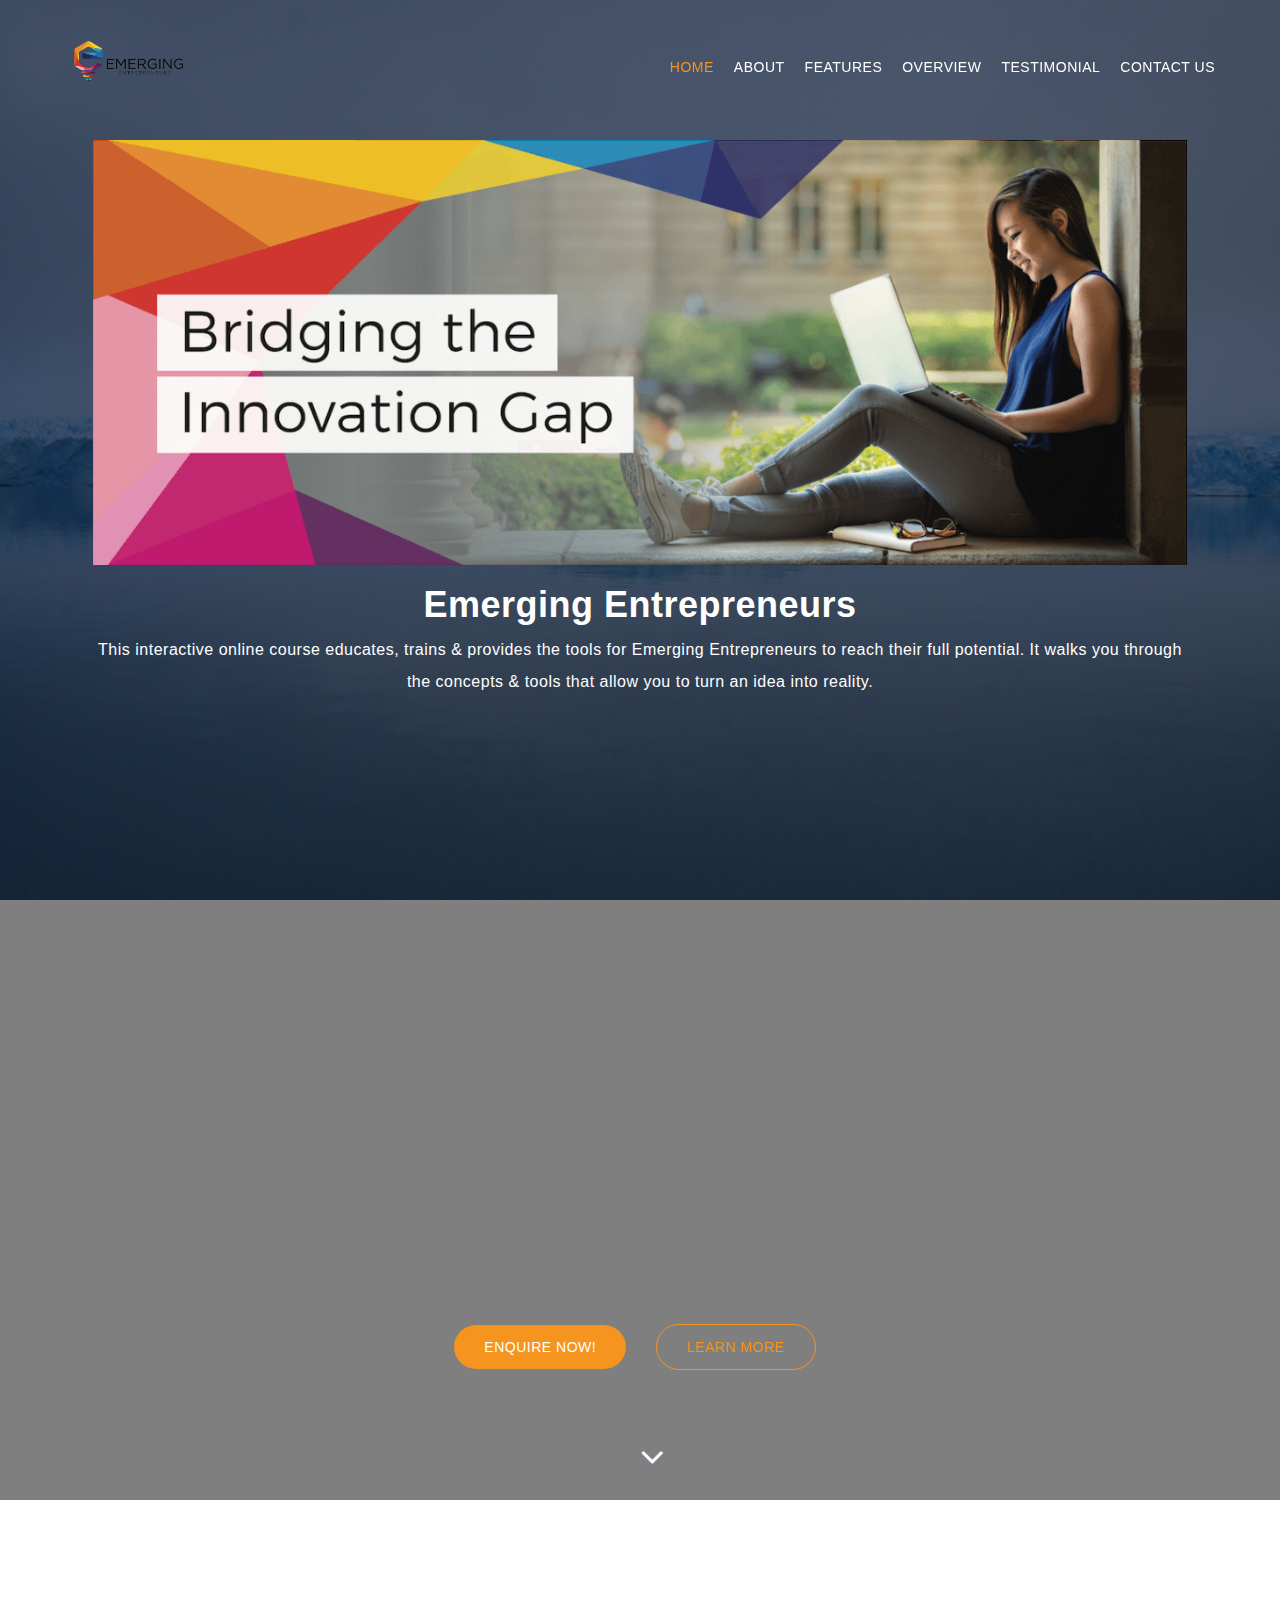
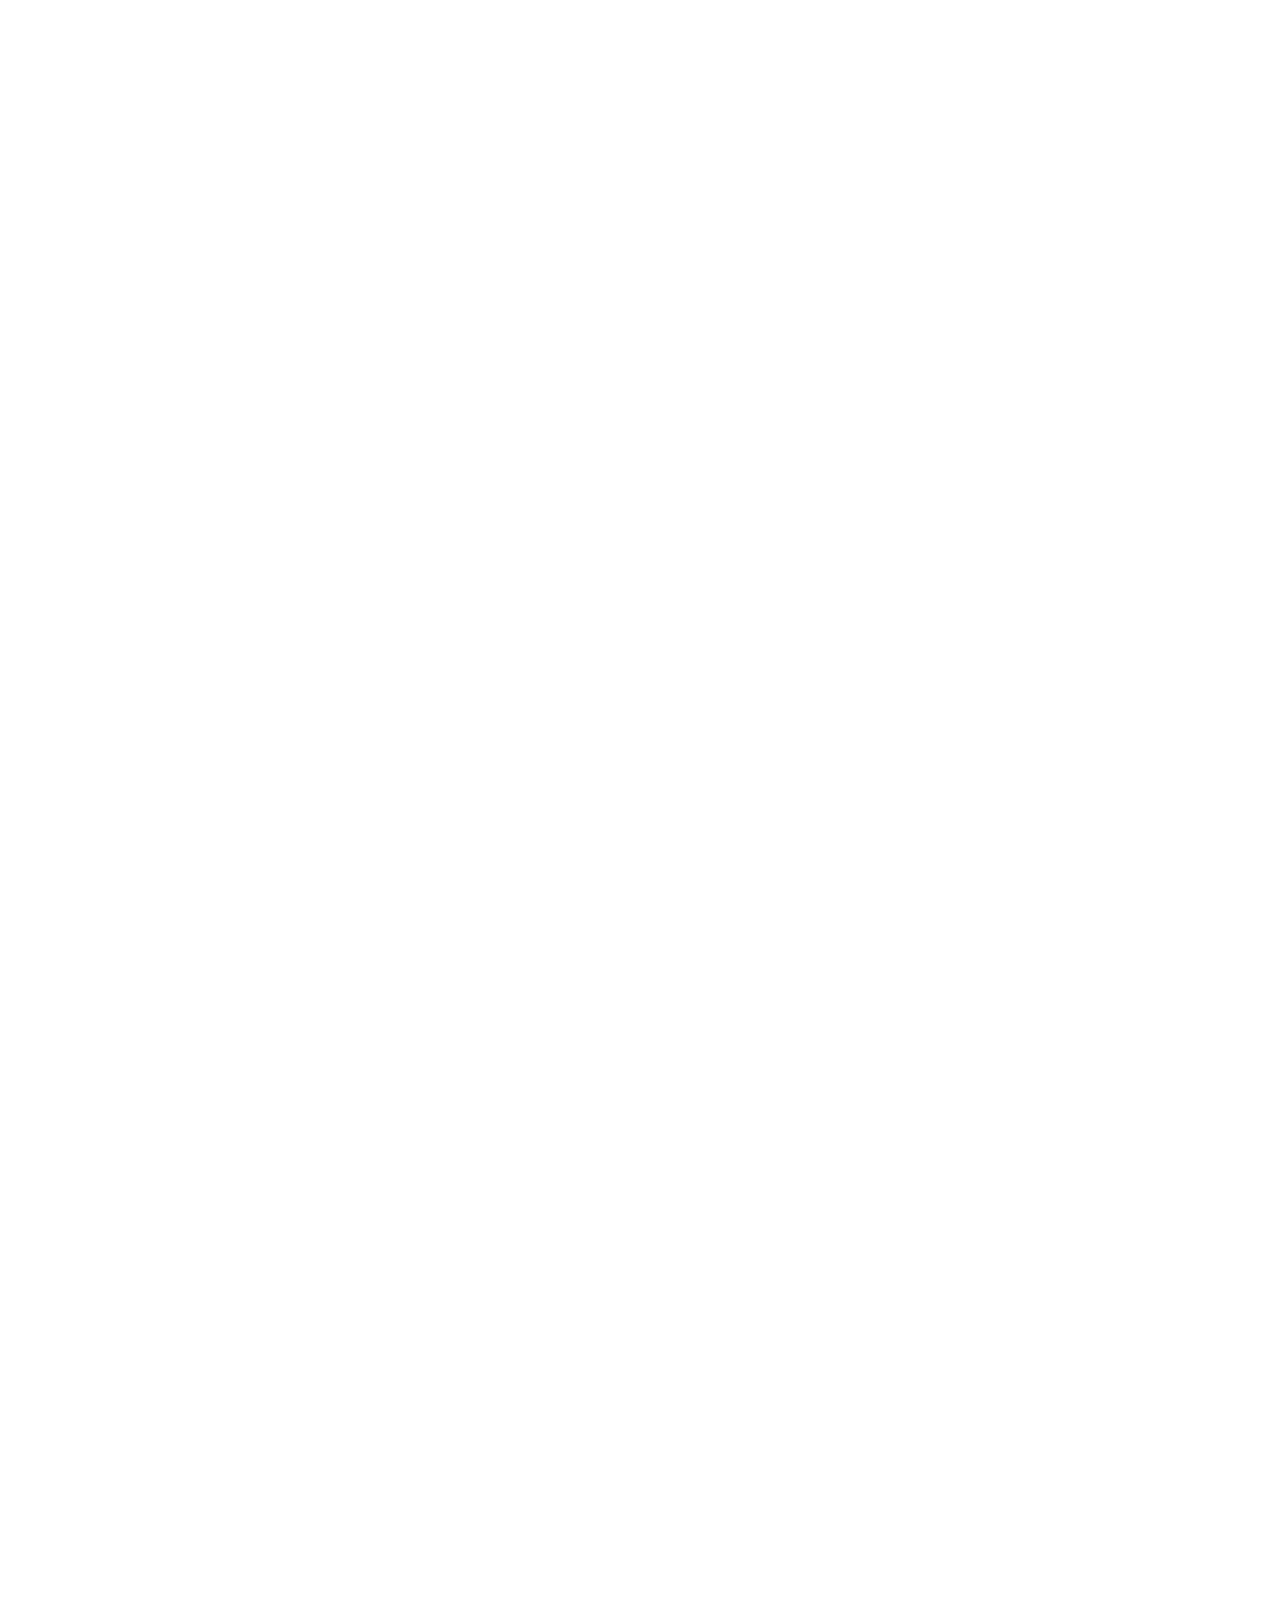
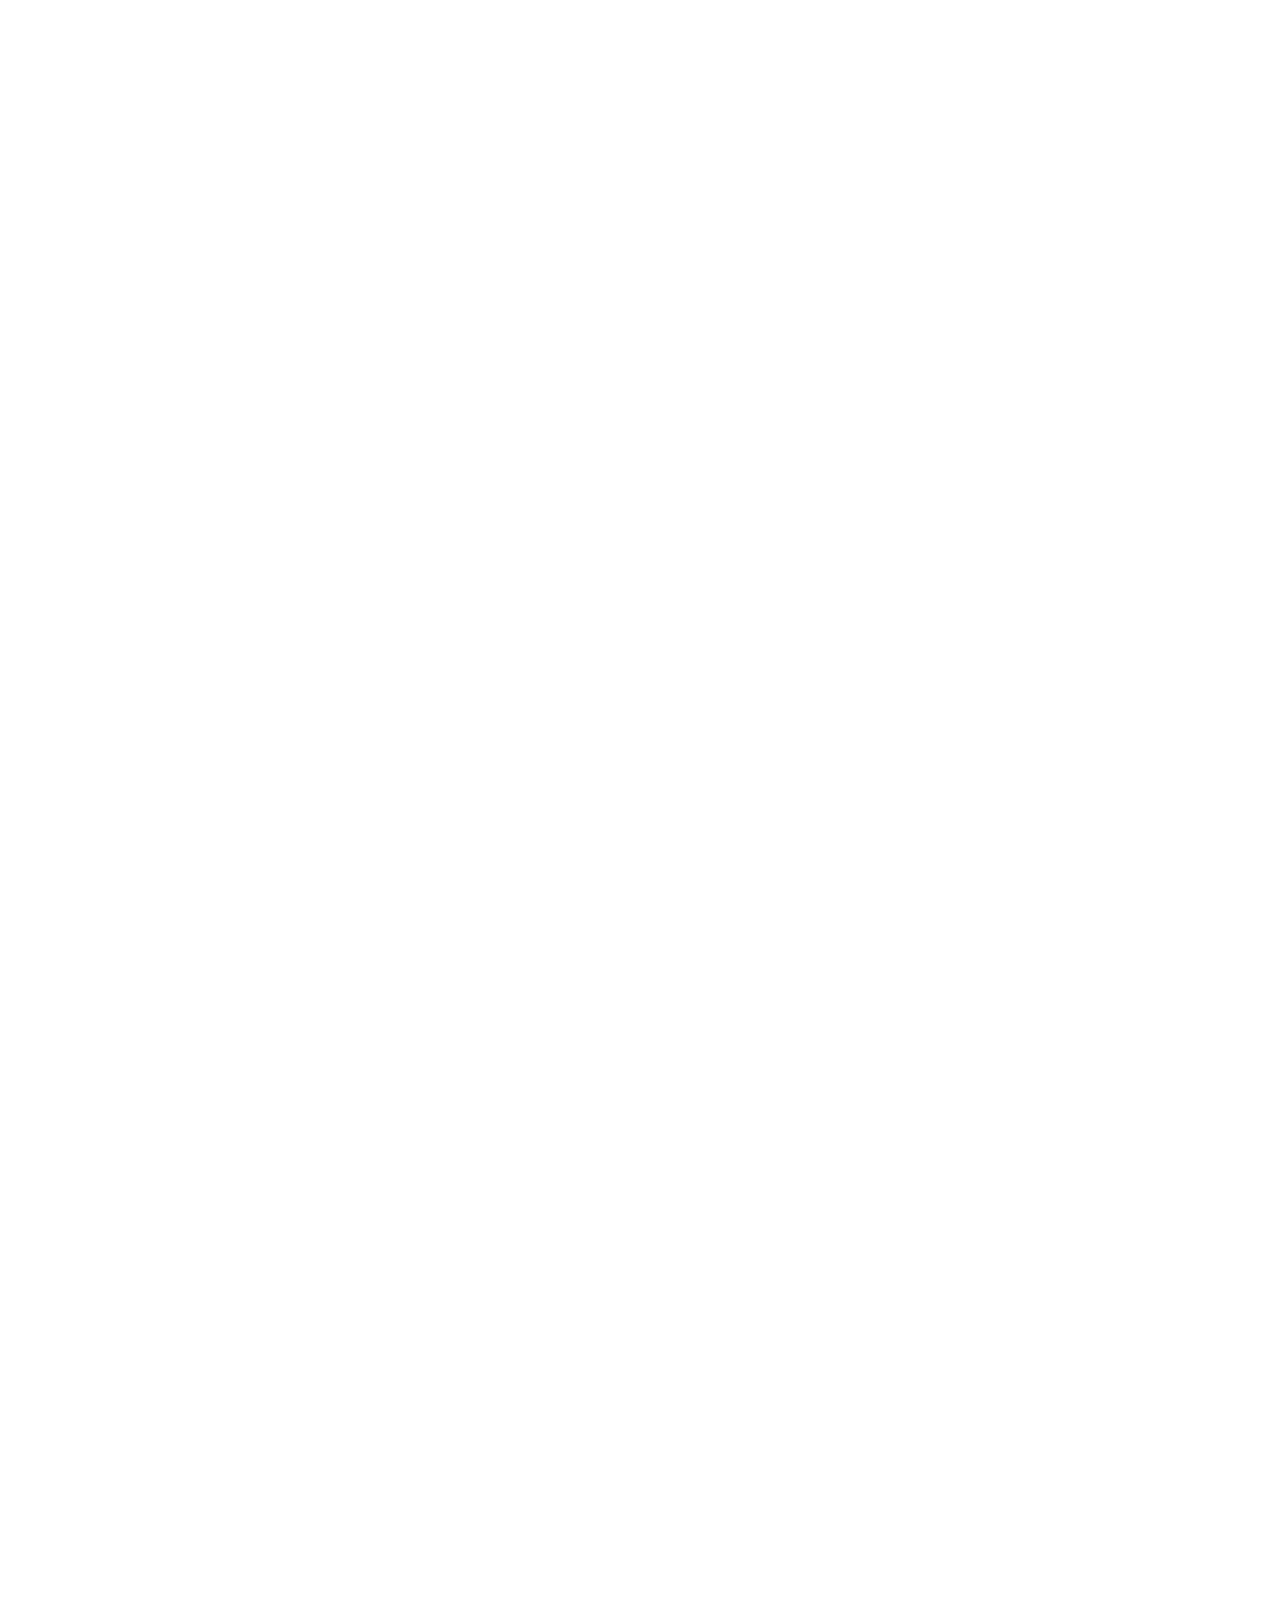
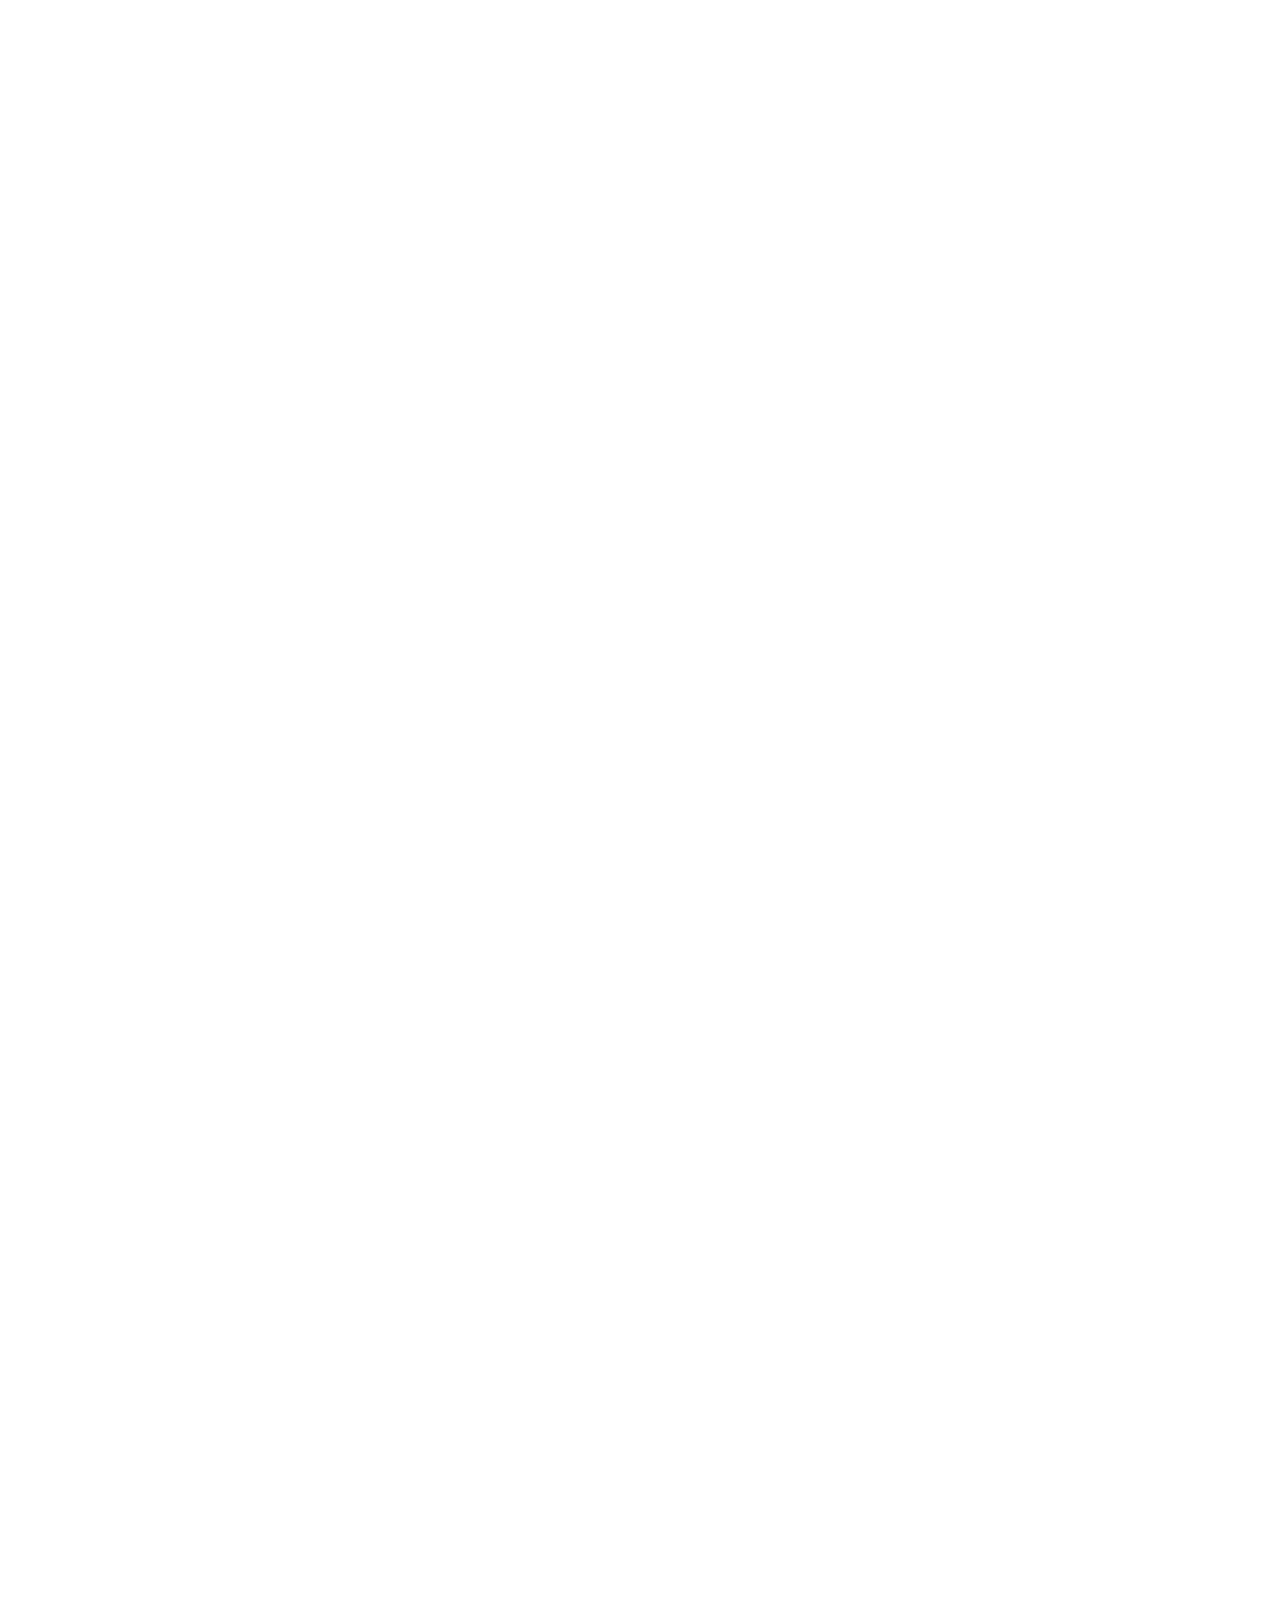
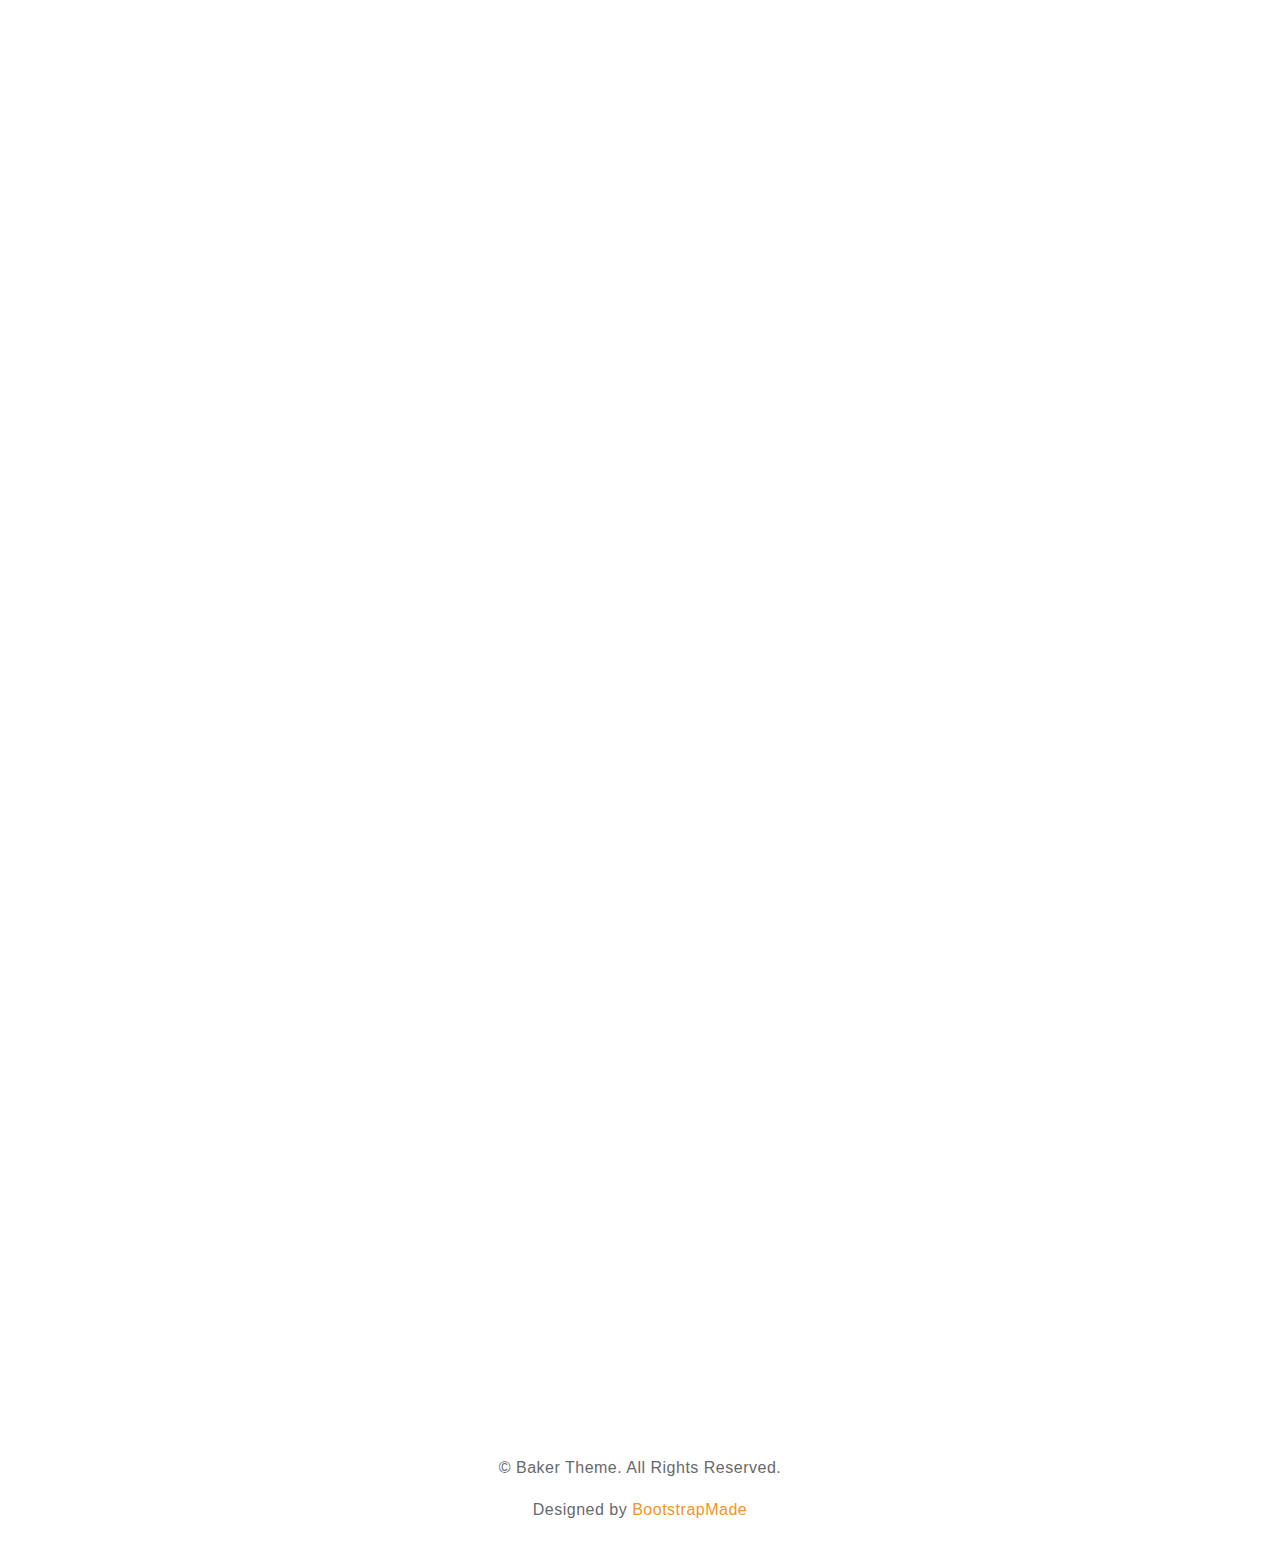
==== commit 889ec013: "added thankyou page" ====
--- a/index.html
+++ b/index.html
@@ -41,7 +41,7 @@
                 <span class="icon-bar"></span>
                 <span class="icon-bar"></span>
               </button>
-                <a class="navbar-brand" href="#"><img src="img/ee.png" class="nav-img-logo"></a>
+                <a class="navbar-brand" href="#"><img src="img/EE Logo - Horizontal.png" class="nav-img-logo"></a>
               </div>
               <div class="collapse navbar-collapse" id="myNavbar">
                 <ul class="nav navbar-nav navbar-right">
--- a/css/style.css
+++ b/css/style.css
@@ -174,7 +174,7 @@
 }
 
 .navbar-default .navbar-nav>li>a {
-  padding: 5px 10px;
+  padding: 20px 10px;
   font-size: 14px;
   line-height: 54px;
   font-weight: 400;
@@ -789,7 +789,9 @@
 
 .nav-img-logo {
   width: 10%;
+  min-width: 2.5cm;
   position: absolute;
+  padding-left: 0.5cm;
 }
 
 /***********************************
@@ -906,3 +908,7 @@
     padding: auto;
     position:absolute;
 }
+
+a, a:hover {
+  color:  #f5941f;
+}